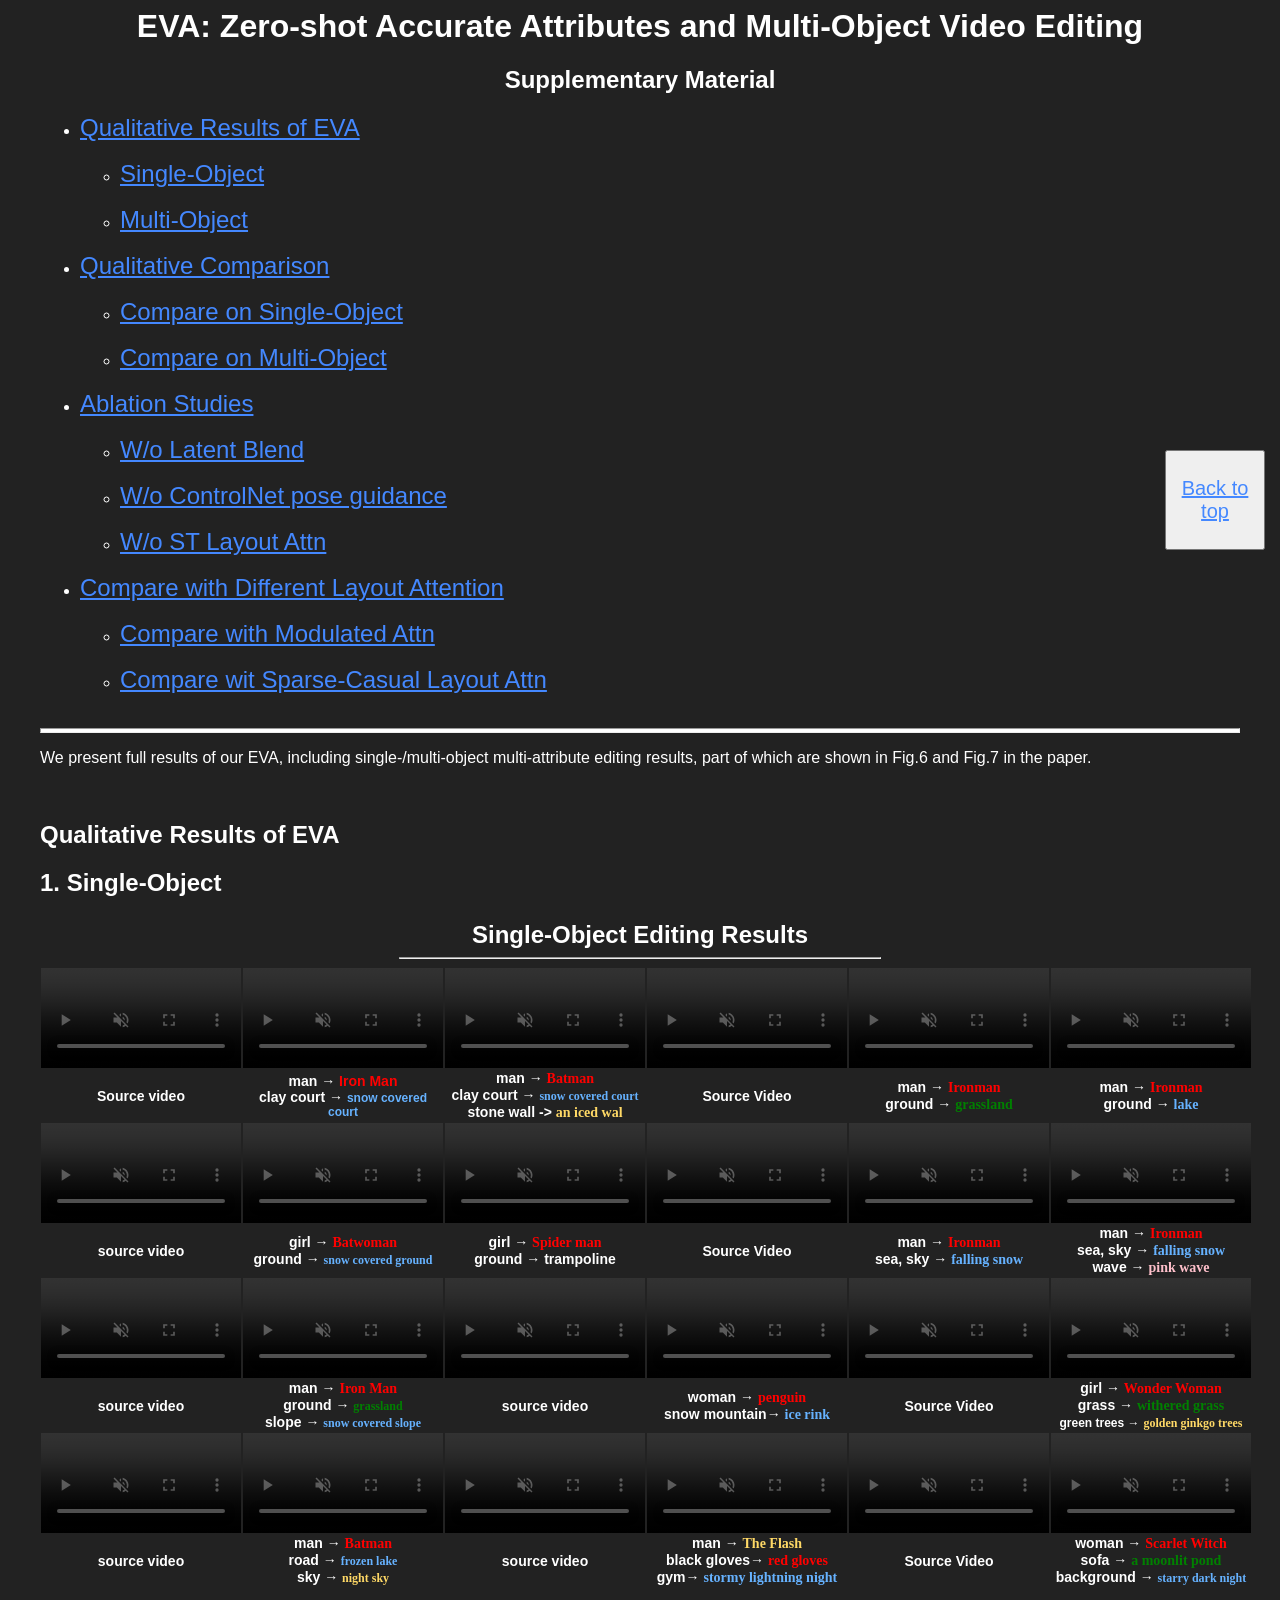
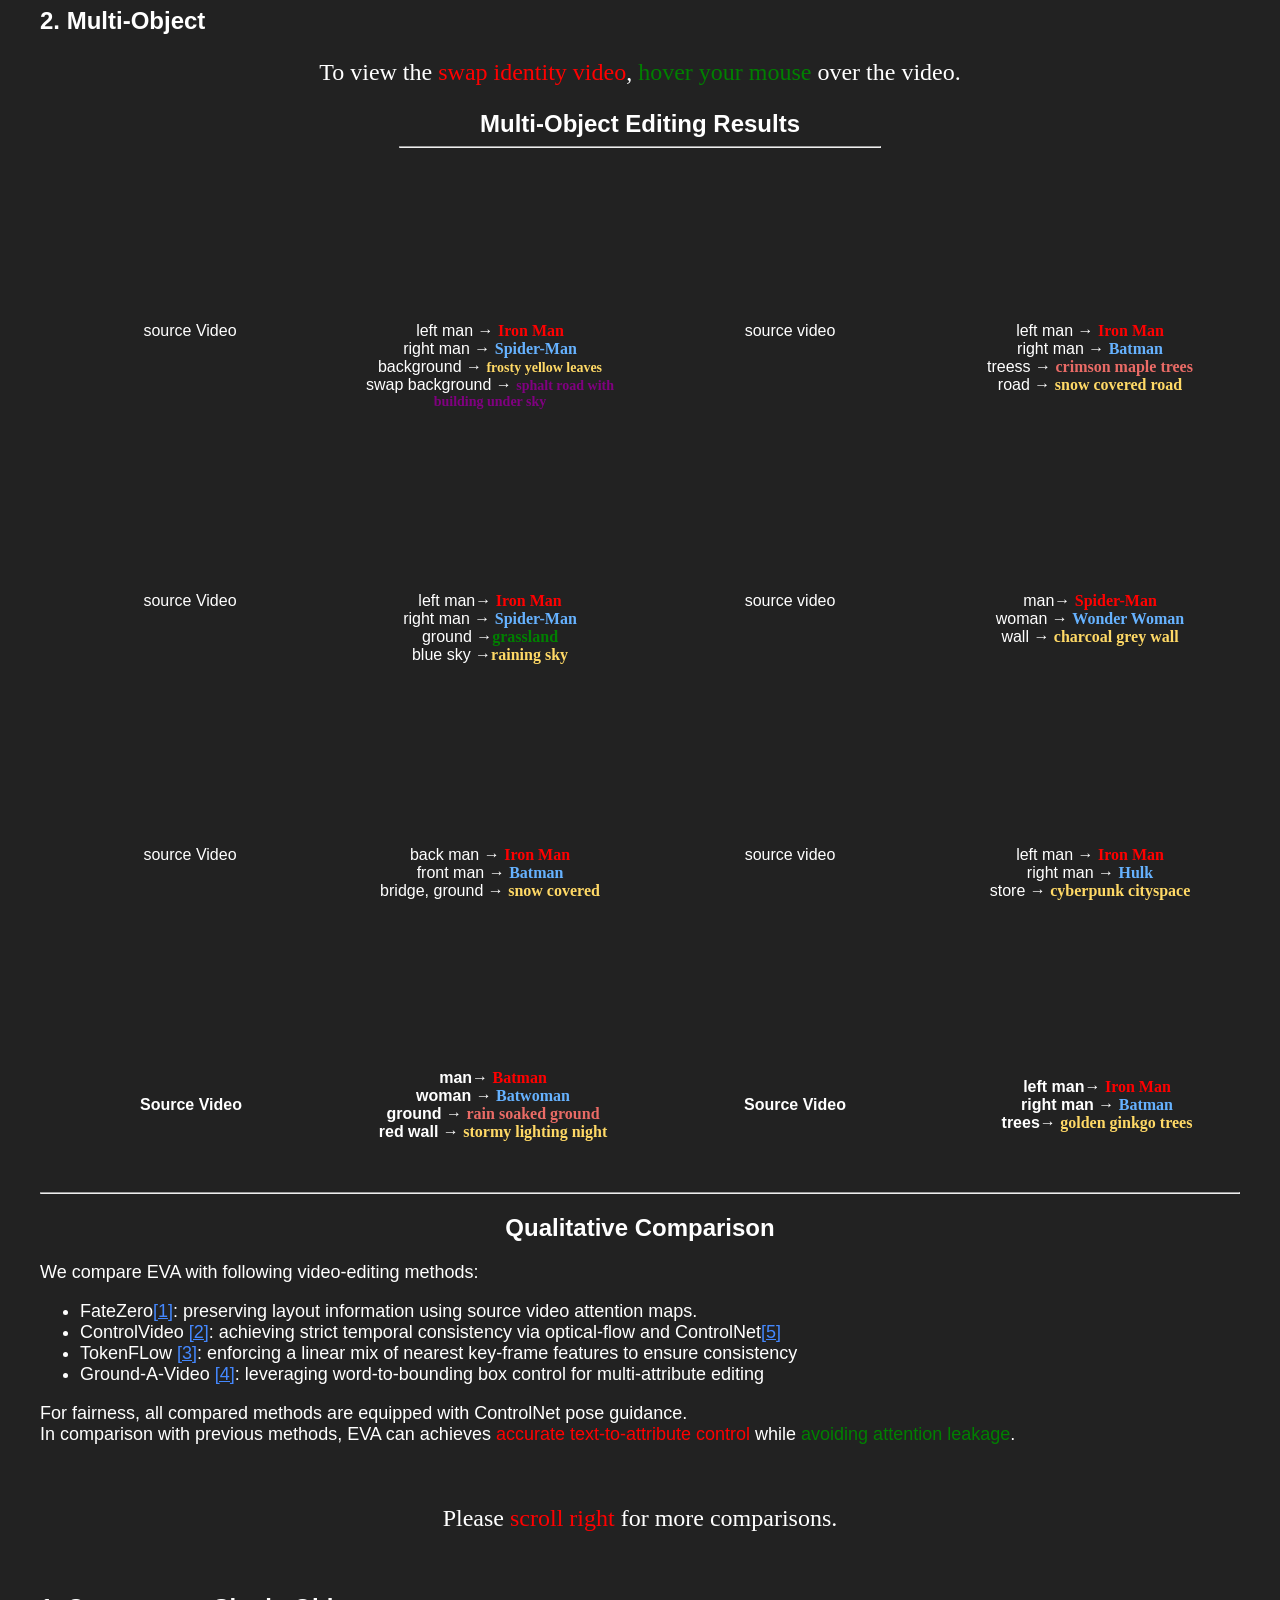
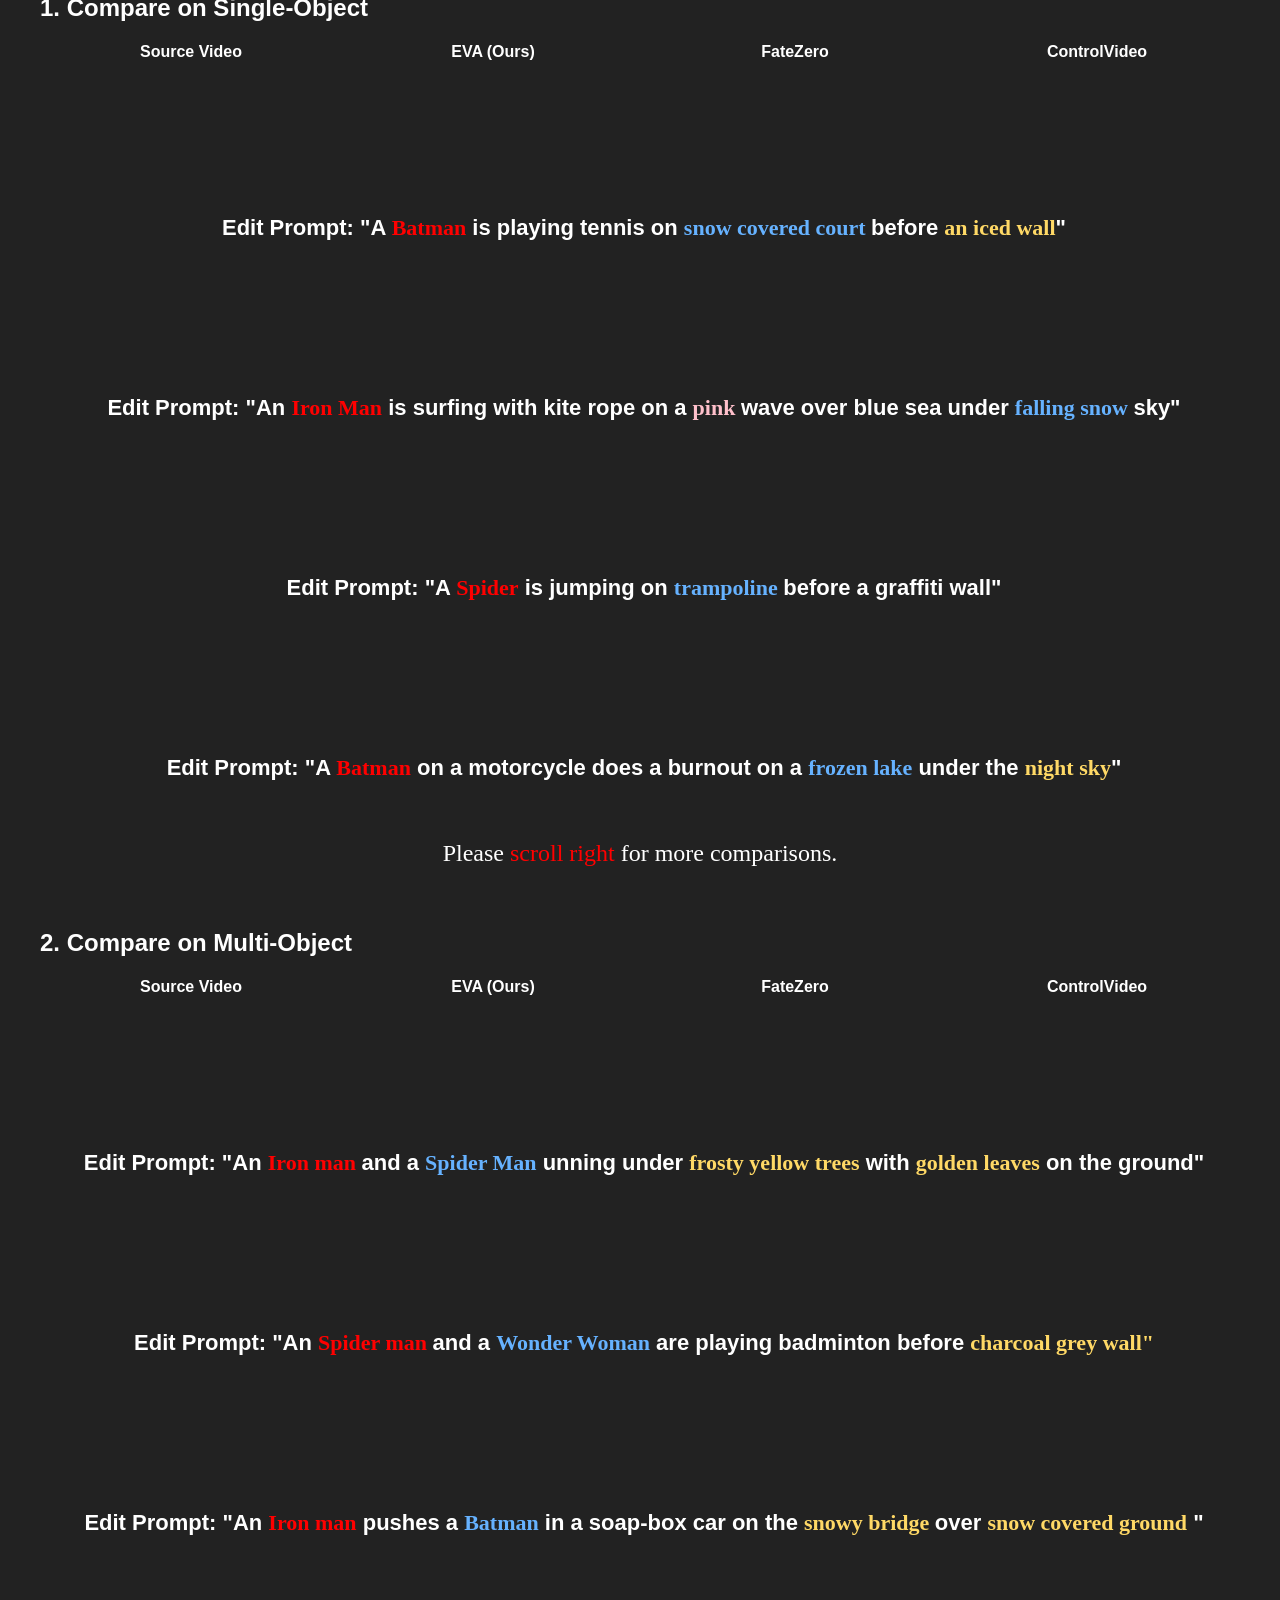
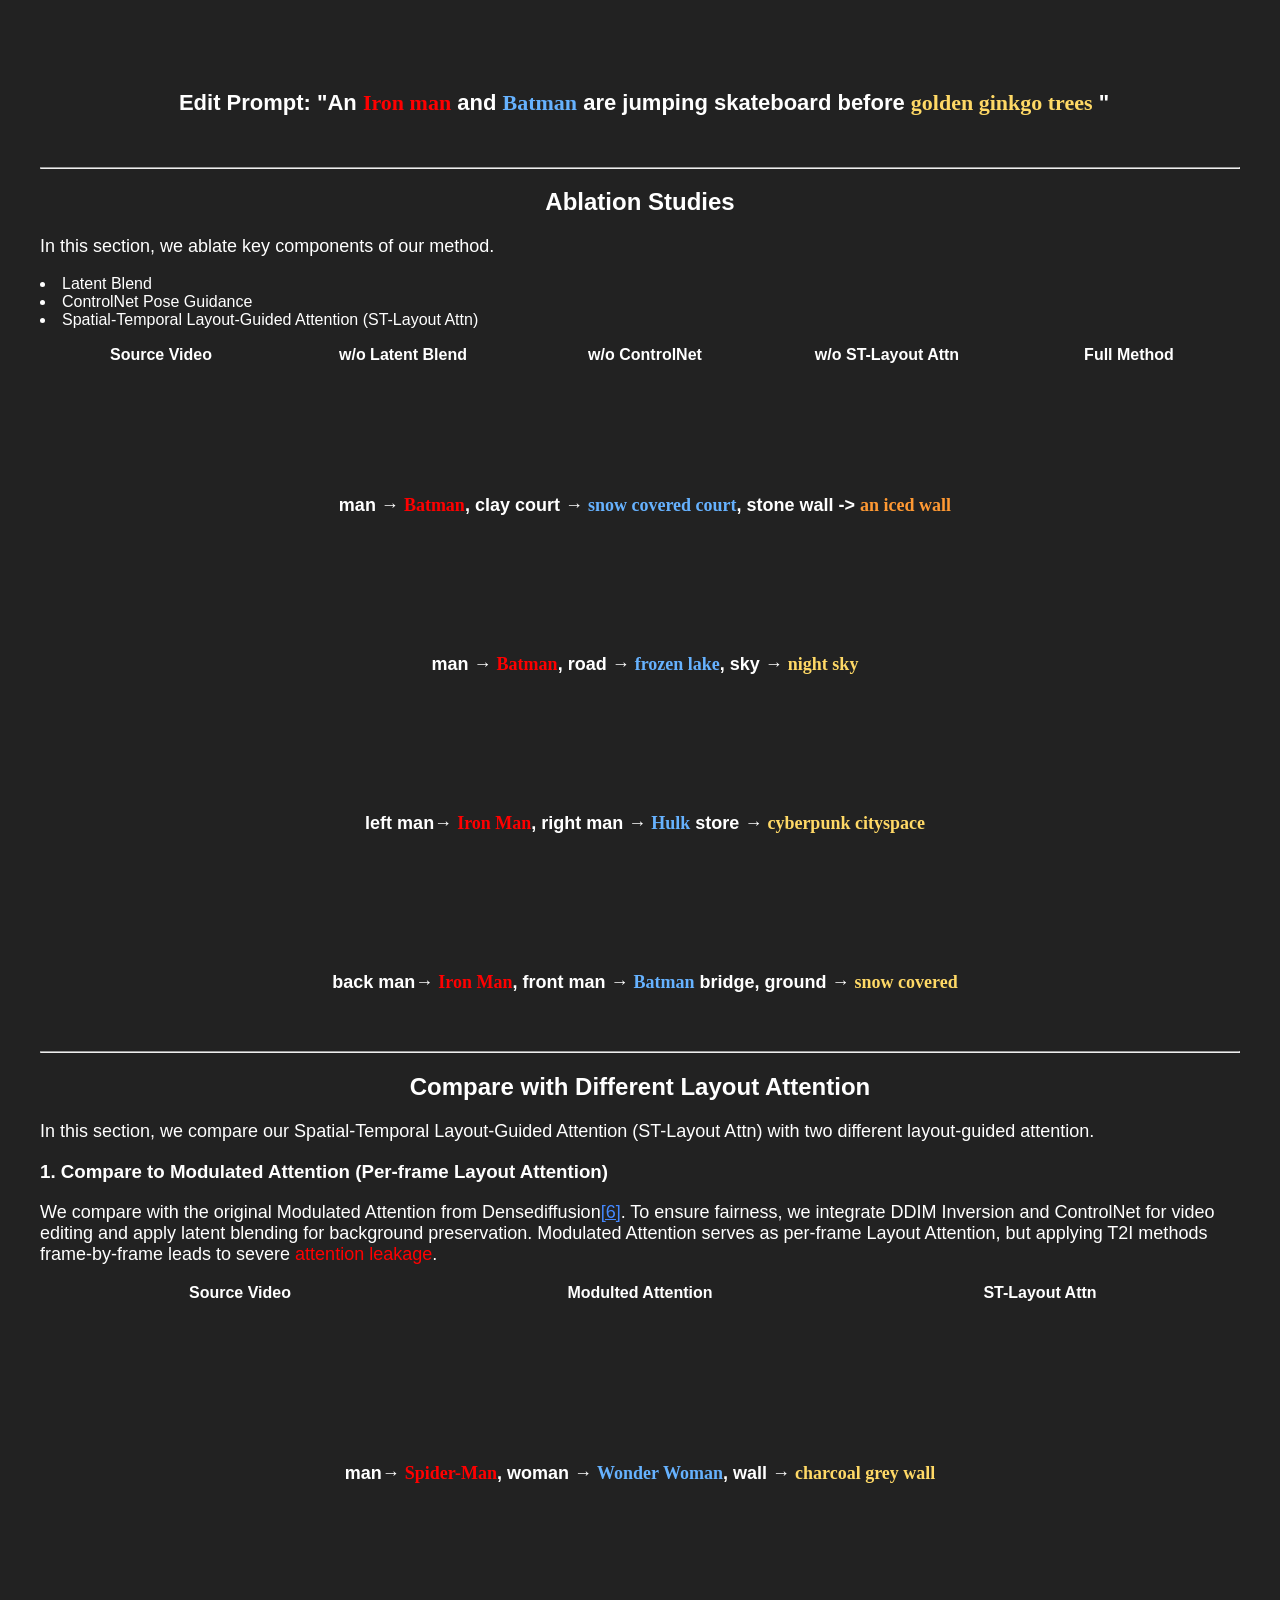
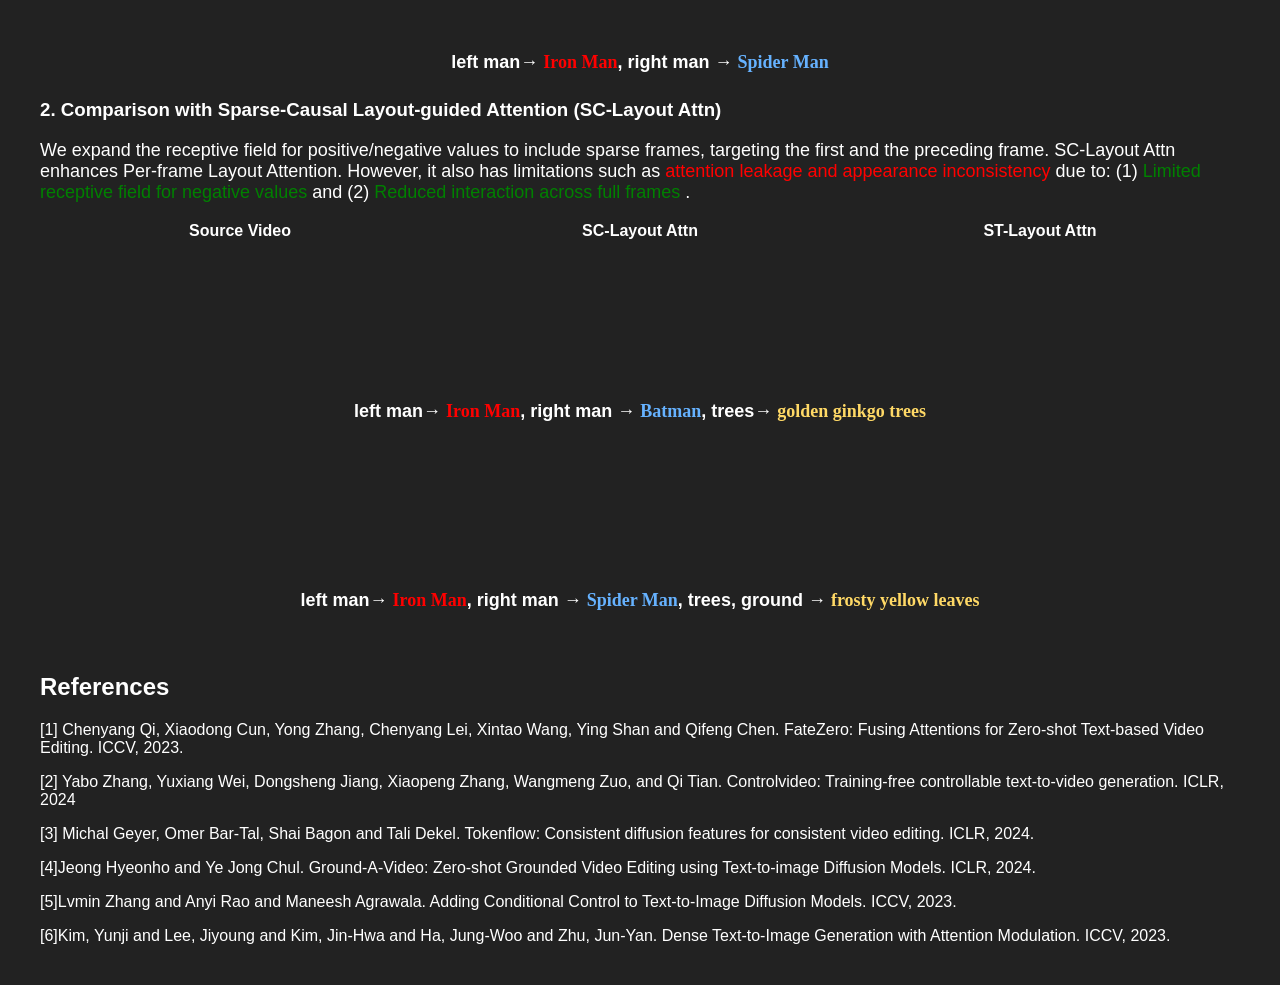
==== supplementary/eva_supp.html @ 4df61607 "typo err" ====
<link href="https://fonts.cdnfonts.com/css/chalkduster" rel="stylesheet">
<style>
    @import url('https://fonts.cdnfonts.com/css/chalkduster');
</style>

<!DOCTYPE html PUBLIC "-//W3C//DTD XHTML 1.0 Transitional//EN" "http://www.w3.org/TR/xhtml1/DTD/xhtml1-transitional.dtd">
<html xmlns="http://www.w3.org/1999/xhtml">
  <head>
    <meta http-equiv="Content-Type" content="text/html; charset=UTF-8">
    <title>EVA: Zero-shot Accurate Attributes and Multi-Object Video Editing</title>
    <link href="style.css" rel="stylesheet" type="text/css">
  </head>
  <head>
    <meta charset="UTF-8">
    <meta name="viewport" content="width=device-width, initial-scale=1.0">
    <title>Scrollable Table with Arrow Buttons</title>
    <style>
      .scrollable-table-container {
          display: flex;
          align-items: center;
      }
      #scrollableTableWrapper {
          overflow-x: auto;
          overflow-y: hidden;
          white-space: normal;
          
      }
      table {
          border-collapse: collapse;
          margin: auto;
      }
      th.sticky {
        position: sticky;
        top: 0;
        left: 0;
        z-index: 1;
        background-color: #222222;
      }    
      th.sticky-second {
        position: sticky;
        left: 302px;
        z-index: 1;
        background-color: #222222;
      }
      .video-no-container video::-webkit-media-controls {
        display: none !important;
      }
    </style>
  </head>

<body>
	<button style="position: fixed;right: 15px;top:  50%;height: 100px;width: 100px; font-size: 20px;" type="button"><a href="#top">Back to top</a></button> 
<div class="page-container">
  <h1 align="center">EVA: Zero-shot Accurate Attributes and Multi-Object Video Editing</h1>
  <!-- <h2 align="center">Paper ID #</h2> -->
  <h2 align="center">Supplementary Material</h2>

  <a href="#top"></a>
  <ul>
	<li><a href="#qualitative_results_container" style="font-size:x-large">Qualitative Results of EVA</a></li><br>
  <ul>
    <li><a href="./eva_supp.html#single-object" style="font-size:x-large">Single-Object </a></li><br>
    <li><a href="./eva_supp.html#multi-object" style="font-size:x-large">Multi-Object</a></li><br>
  </ul>
	<li><a href="./eva_supp.html#qualitative_compare" style="font-size:x-large"> Qualitative Comparison </a></li><br>
  <ul>
    <li><a href="./eva_supp.html#comp_single" style="font-size:x-large">Compare on Single-Object</a></li><br>
    <li><a href="./eva_supp.html#comp_multi" style="font-size:x-large">Compare on Multi-Object</a></li><br>
  </ul>
  <li><a href="./eva_supp.html#ablation" style="font-size:x-large">Ablation Studies</a></li><br>
  <ul> 
    <li><a href="./eva_supp.html#Latent_Blend" style="font-size:x-large">W/o Latent Blend</a></li><br>
    <li><a href="./eva_supp.html#controlnet" style="font-size:x-large">W/o ControlNet pose guidance</a></li><br>
    <li><a href="./eva_supp.html#ST_Layout_Attn" style="font-size:x-large">W/o ST Layout Attn</a></li><br>
  </ul>
  <li><a href="./eva_supp.html#compare-layout-attn" style="font-size:x-large">Compare with Different Layout Attention</a></li><br>
  <ul> 
    <li><a href="./eva_supp.html#compare_modulated_attn" style="font-size:x-large"> Compare with Modulated Attn </a></li><br>
    <li><a href="./eva_supp.html#compare_sc_layout_attn" style="font-size:x-large"> Compare wit Sparse-Casual Layout Attn </a></li><br>
  </ul>
  <!-- <li><a href="#mask-source" style="font-size:x-large">Why Acquire Layout Masks from SAM-Track? </a></li><br> -->
  <!-- <li><a href="#decouple-motion-identity" style="font-size:x-large">Decouple Motion and Identity</a></li><br> -->
  </ul>
	
    <!------------------ BEGIN SECTION ------------------>
    <!------------------ FIG6 ------------------>


<hr style="height:3px">

<p align="left">
  We present full results of our EVA, including single-/multi-object multi-attribute editing results, part of which are shown in Fig.6 and Fig.7 in the paper.
  </p>
    <br/>

<h2 id="qualitative_results_container" align="left">Qualitative Results of EVA</h2>

<h2 id="single-object" align="left">1. Single-Object</h2>

<h3 style="font-size: 1.5rem;text-align: center;font-weight:800;margin-bottom:0">Single-Object Editing Results</h2>
<hr style="width: 40%;left: 30%;"/>

<table  width="1200" align="center">
  <tbody>
    <tr>
        <th><a href="./compare_videos/tennis/source_video.mp4"> <video  width="200" src="./compare_videos/tennis/source_video.mp4" autoplay loop controls muted /> </a> </a></th>
        <th><a href="./compare_videos/tennis/eva_2.mp4"> <video  width="200" src="./compare_videos/tennis/eva_2.mp4" autoplay loop controls muted /> </a> </a></th>
        <th><a href="./compare_videos/tennis/eva_3.mp4"> <video  width="200" src="./compare_videos/tennis/eva_3.mp4" autoplay loop controls muted /> </a> </a></th>
        <th><a href="./qualitative_results/single_object/parour_source_video.mp4"> <video  width="200" src="./qualitative_results/single_object/parour_source_video.mp4" autoplay loop controls muted /> </a> </a></th>
        <th><a href="./qualitative_results/single_object/parour_2cls.mp4"> <video  width="200" src="./qualitative_results/single_object/parour_2cls.mp4" autoplay loop controls muted /> </a> </a></th>
        <th><a href="./compare_videos/parkour/parour_lake.mp4"> <video  width="200" src="./compare_videos/parkour/parour_lake.mp4" autoplay loop controls muted /> </a> </a></th>
    </tr>
    <tr>
      <th style="font-size: 14px;width: 200px;">Source video</th>
      <th style="font-size: 14px;width: 200px;">
        man &rarr; <a style="color: red">Iron Man</a> <br>
        clay court &rarr; <a style="color: rgb(102, 178, 255);  font-size: 12px;">snow covered court</a> 
      </th>
      <th style="font-size: 14px;width: 200px;">
        man &rarr; <a style="color: red; font-family: caveat; font-weight: bold;">Batman</a> <br>
        clay court &rarr; <a style="color: rgb(102, 178, 255); font-size: 12px; font-family: caveat; font-weight: bold;">snow covered court</a> <br>
        stone wall -> <a style="color: rgb(255, 217, 102); font-family: caveat; font-weight: bold;">an iced wal
      </th>
      <th style="font-size: 14px;width: 200px;">Source Video</th>
      <th style="font-size: 14px;width: 200px;">
        man &rarr; <a style="color: red; font-family: caveat; font-weight: bold;">Ironman</a> <br>
        ground &rarr; <a style="color: green; font-family: caveat; font-weight: bold;">grassland</a>
      </th>
      <th style="font-size: 14px;width: 200px;">
        man &rarr; <a style="color: red; font-family: caveat; font-weight: bold;">Ironman</a> <br>
        ground &rarr; <a style="color: rgb(102, 178, 255); font-family: caveat; font-weight: bold;">lake</a>
      </th>
  </tr>

  <tbody>
    <tr>
        <th><a href="./compare_videos/roller-blade/source_video.mp4"> <video  width="200" src="./compare_videos/roller-blade/source_video.mp4" autoplay loop controls muted /> </a> </a></th>
        <th><a href="./compare_videos/roller-blade/rollerblade_eva_Batwoman.mp4"> <video  width="200" src="./compare_videos/roller-blade/rollerblade_eva_Batwoman.mp4" autoplay loop controls muted /> </a> </a></th>
        <th><a href="./compare_videos/roller-blade/eva_3.mp4"> <video  width="200" src="./compare_videos/roller-blade/eva_3.mp4" autoplay loop controls muted /> </a> </a></th>
        <th><a href="./compare_videos/kite-surf/source_video.mp4"> <video  width="200" src="./compare_videos/kite-surf/source_video.mp4" autoplay loop controls muted /> </a> </a></th>
        <th><a href="./compare_videos/kite-surf/eva_2.mp4"> <video  width="200" src="./compare_videos/kite-surf/eva_2.mp4" autoplay loop controls muted /> </a> </a></th>
        <th><a href="./compare_videos/kite-surf/eva_3.mp4"> <video  width="200" src="./compare_videos/kite-surf/eva_3.mp4" autoplay loop controls muted /> </a> </a></th>
    </tr>
    <tr>
      <th style="font-size: 14px;width: 200px;">source video</th>
      <th style="font-size: 14px;width: 200px;">
        girl  &rarr;  <a style="color: red; font-family: caveat; font-weight: bold;"> Batwoman</a><br>
        ground  &rarr;  <a style="color: rgb(102, 178, 255); font-family: caveat; font-weight: bold; font-size: 12px;">snow covered ground</a>
      </th>
      <th style="font-size: 14px;width: 200px;">
        girl &rarr; <a style="color: red; font-family: caveat; font-weight: bold;"> Spider man</a> <br>
        ground &rarr; <a style="color: rgb(102, 178, 255); font-size: 14px; font-family: caveat; font-weight: bold;"> </a> trampoline 
      </th>
      <th style="font-size: 14px;width: 200px;">Source Video</th>
      <th style="font-size: 14px;width: 200px;">
        man &rarr; <a style="color: red; font-family: caveat; font-weight: bold;">Ironman</a> <br>
        sea, sky &rarr; <a style="color: rgb(102, 178, 255); font-family: caveat; font-weight: bold;">falling snow</a>
      </th>
      <th style="font-size: 14px;width: 200px;">
        man &rarr; <a style="color: red; font-family: caveat; font-weight: bold;">Ironman</a> <br>
        sea, sky &rarr; <a style="color: rgb(102, 178, 255); font-family: caveat; font-weight: bold;">falling snow</a><br>
        wave &rarr; <a style="color: pink; font-family: caveat; font-weight: bold;">pink wave</a><br>
      </th>
  </tr>
  <tbody>
    <tr>
        <th><a href="./compare_videos/hike/source_video.mp4"> <video  width="200" src="./compare_videos/hike/source_video.mp4" autoplay loop controls muted /> </a> </a></th>
        <th><a href="./compare_videos/hike/eva_3.mp4"> <video  width="200" src="./compare_videos/hike/eva_3.mp4" autoplay loop controls muted /> </a> </a></th>
        <th><a href="./compare_videos/ski-follow/source_video.mp4s"> <video  width="200" src="./compare_videos/ski-follow/source_video.mp4" autoplay loop controls muted /> </a> </a></th>
        <th><a href="./compare_videos/ski-follow/eva_3_new.mp4"> <video  width="200" src="./compare_videos/ski-follow/eva_3_new.mp4" autoplay loop controls muted /> </a> </a></th>
        <th><a href="./compare_videos/lucia/source_video.mp4"> <video  width="200" src="./compare_videos/lucia/source_video.mp4" autoplay loop controls muted /> </a> </a></th>
        <th><a href="./compare_videos/lucia/eva_3.mp4"> <video  width="200" src="./compare_videos/lucia/eva_3.mp4" autoplay loop controls muted /> </a> </a></th>
    </tr>
    <tr>
      <th style="font-size: 14px;width: 200px;">source video</th>
      <th style="font-size: 14px;width: 200px;">
        man  &rarr;  <a style="color: red; font-family: caveat; font-weight: bold;"> Iron Man</a><br>
        ground &rarr;  <a style="color: green; font-family: caveat; font-weight: bold; font-size: 12px;">grassland</a><br>
        slope &rarr;  <a style="color: rgb(102, 178, 255); font-family: caveat; font-weight: bold; font-size: 12px;">snow covered slope</a>
      </th>
      <th style="font-size: 14px;width: 200px;">source video</th>
      <th style="font-size: 14px;width: 200px;">
        woman &rarr; <a style="color: red; font-family: caveat; font-weight: bold;">penguin</a> <br>
        snow mountain&rarr; <a style="color: rgb(102, 178, 255); font-family: caveat; font-weight: bold;">ice rink</a><br>
      </th>
      <th style="font-size: 14px;width: 200px;">Source Video</th>
      <th style="font-size: 14px;width: 200px;">
        girl &rarr; <a style="color: red; font-family: caveat; font-weight: bold;">Wonder Woman</a> <br>
        grass &rarr; <a style="color: green; font-size: 14px; font-family: caveat; font-weight: bold;">withered grass</a> <br>
        <a style="font-size: 12px"> green trees &rarr;</a> <a style="color: rgb(255, 217, 102); font-size: 12px; font-family: caveat; font-weight: bold;">golden ginkgo trees</a> 
      </th>
  </tr>
  <tbody>
    <tr>
        <th><a href="./compare_videos/mbike-trick/source_video.mp4"> <video  width="200" src="./compare_videos/mbike-trick/source_video.mp4" autoplay loop controls muted /> </a> </a></th>
        <th><a href="./compare_videos/mbike-trick/eva_3.mp4"> <video  width="200" src="./compare_videos/mbike-trick/eva_3.mp4" autoplay loop controls muted /> </a> </a></th>
        <th><a href="./compare_videos/boxer-punching/source_video.mp4"> <video  width="200" src="./compare_videos/boxer-punching/source_video.mp4" autoplay loop controls muted /> </a> </a></th>
        <th><a href="./compare_videos/boxer-punching/eva_3_new.mp4"> <video  width="200" src="./compare_videos/boxer-punching/eva_3.mp4" autoplay loop controls muted /> </a> </a></th>
        <th><a href="./compare_videos/weightlifting-sofa/source_video.mp4"> <video  width="200" src="./compare_videos/weightlifting-sofa/source_video.mp4" autoplay loop controls muted /> </a> </a></th>
        <th><a href="./compare_videos/weightlifting-sofa/eva_3.mp4"> <video  width="200" src="./compare_videos/weightlifting-sofa/eva_3_new.mp4" autoplay loop controls muted /> </a> </a></th>
    </tr>
    <tr>
      <th style="font-size: 14px;width: 200px;">source video</th>
      <th style="font-size: 14px;width: 200px;">
        man  &rarr;  <a style="color: red; font-family: caveat; font-weight: bold;"> Batman</a><br>
        road &rarr;  <a style="color: rgb(102, 178, 255); font-family: caveat; font-weight: bold; font-size: 12px;"> frozen lake</a><br>
        sky &rarr;  <a style="color: rgb(255, 217, 102); font-family: caveat; font-weight: bold; font-size: 12px;">night sky</a>
      </th>
      <th style="font-size: 14px;width: 200px;">source video</th>
      <th style="font-size: 14px;width: 200px;">
        man &rarr; <a style="color: rgb(255, 217, 102); font-family: caveat; font-weight: bold;">The Flash</a> <br>
        black gloves&rarr; <a style="color: red; font-family: caveat; font-weight: bold;">red gloves</a><br>
        gym&rarr; <a style="color: rgb(102, 178, 255); font-family: caveat; font-weight: bold;">stormy lightning night</a><br> 
      </th>
      <th style="font-size: 14px;width: 200px;">Source Video</th>
      <th style="font-size: 14px;width: 200px;">
        woman  &rarr;  <a style="color: red; font-family: caveat; font-weight: bold;">Scarlet Witch</a> <br>
        sofa  &rarr;  <a style="color: green; font-family: caveat; font-weight: bold;">a moonlit pond</a> <br>
        background &rarr; <a style="color: rgb(102, 178, 255); font-family: caveat; font-size: 12px; font-weight: bold;">starry dark night</a>
      </th>
  </tr>

</table>


<h2 id="multi-object" align="left">2. Multi-Object</h2>


<p style="font-family:caveat; font-size: x-large;" align="center"> To view the <a style="color: red;"> swap identity video</a>, <a style="color: green;">hover your mouse </a> over the video.</p>
<section class="hero is-light">
  <div class="hero-body">
    <div class="container is-max-desktop">
      <div class="columns is-centered has-text-centered">
        <div class="column">
          <h3 style="font-size: 1.5rem;text-align: center;font-weight:800;margin-bottom:0">Multi-Object Editing Results</h3>
          <hr style="width: 40%;left: 30%;"/>
          <div class="content has-text-justified" style="display: contents;">
          <div style="display: flex;"> 
            <div class="column" style="width: 25%;">
              <div class="video-wrapper" style="width: 100%;">
                <video preload="auto" poster="" src="compare_videos/running_two_man/source_video.mp4" autoplay loop muted> </video>
              </div>
            </div>
            <div class="column" style="width: 25%;">
              <div class="video-wrapper" style="width: 100%;">
                <video preload="auto"class="default-video" src="compare_videos/running_two_man/eva_3.mp4" preload="metadata" autoplay controls loop muted></video>
                <video preload="auto"class="hover-video" src="./qualitative_results/swap_identity/running_twoman_swap.mp4" preload="metadata" autoplay loop muted> </video>
              </div>
            </div>
            <div class="column" style="width: 25%;">
              <div class="video-wrapper" style="width: 100%;">
                <video preload="auto" poster="" src="compare_videos/bike-3/source_video.mp4" autoplay loop muted> </video>
              </div>
            </div>
            <div class="column" style="width: 25%;">
              <div class="video-wrapper" style="width: 100%;">
                <video preload="auto"class="default-video" src="compare_videos/bike-3/eva_3.mp4" preload="metadata" autoplay controls loop muted></video>
                <video preload="auto"class="hover-video" src="compare_videos/bike-3/bike-3-swap-identity.mp4" preload="metadata" autoplay loop muted> </video>
              </div>
            </div>
          </div>

          <div style="display: flex; font-size: medium; font-weight:400; text-align: center;"> 
            <div class="column" style="width: 25%;">
              <p class="prompt"> source Video</p>
            </div>
            <div class="column" style="width: 25%;">
              <p class="prompt">
                left man &rarr; <a style="color: red; font-family: caveat; font-weight: bold;">Iron Man</a> <br/>
                right man &rarr; <a style="color: rgb(102, 178, 255); font-family: caveat; font-weight: bold;">Spider-Man</a> <br/>
                background &rarr; <a style="color: rgb(255, 217, 102); font-family: caveat; font-weight: bold; font-size: 14px;">frosty yellow leaves</a><br/>
                swap background &rarr; <a style="color: purple; font-family: caveat; font-weight: bold; font-size: 14px;">sphalt road with building under sky</a>
              </p>
            </div>
            <div class="column" style="width: 25%;">
              <p class="prompt">source video</p>
            </div>
            <div class="column" style="width: 25%;">
              <p class="prompt">
                left man &rarr; <a style="color: red; font-family: caveat; font-weight: bold;">Iron Man</a> <br/>
                right man &rarr; <a style="color: rgb(102, 178, 255);; font-family: caveat; font-weight: bold;">Batman</a> <br/>
                treess &rarr; <a style="color: rgb(234, 107, 102); font-family: caveat; font-weight: bold;">crimson maple trees</a><br/>
                road &rarr; <a style="color: rgb(255, 217, 102); font-family: caveat; font-weight: bold;">snow covered road</a>
              </p>
            </div>
          </div>

          <div style="display: flex;"> 
            <div class="column" style="width: 25%;">
              <div class="video-wrapper" style="width: 100%;">
                <video preload="auto" poster="" src="./compare_videos/basketball-3/source_video.mp4" autoplay loop muted> </video>
              </div>
            </div>
            <div class="column" style="width: 25%;">
              <div class="video-wrapper" style="width: 100%;">
                <video preload="auto"class="default-video" src="./compare_videos/basketball-3/eva-basketball-3-4cls.mp4" preload="metadata" autoplay controls loop muted></video>
                <video preload="auto"class="hover-video" src="./compare_videos/basketball-3/eva-swap-identity.mp4" preload="metadata" autoplay loop muted> </video>
              </div>
            </div>
            <div class="column" style="width: 25%;">
              <div class="video-wrapper" style="width: 100%;">
                <video preload="auto" poster="" src="./compare_videos/badminton/source_video.mp4" autoplay loop muted> </video>
              </div>
            </div>
            <div class="column" style="width: 25%;">
              <div class="video-wrapper" style="width: 100%;">
                <video preload="auto"class="default-video" src="./compare_videos/badminton/eva_3.mp4" preload="metadata" autoplay controls loop muted></video>
                <video preload="auto"class="hover-video" src="./compare_videos/badminton/swap-identity.mp4" preload="metadata" autoplay loop muted> </video>
              </div>
            </div>
          </div>

          <div style="display: flex; font-size: medium; font-weight:400; text-align: center;"> 
            <div class="column" style="width: 25%;">
              <p class="prompt"> source Video</p>
            </div>
            <div class="column" style="width: 25%;">
              <p class="prompt">
                left man&rarr; <a style="color: red; font-family: caveat; font-weight: bold;">Iron Man</a> <br/>
                right man &rarr; <a style="color: rgb(102, 178, 255); font-family: caveat; font-weight: bold;">Spider-Man</a> <br/>
                ground &rarr;<a style="color: green; font-family: caveat; font-weight: bold;">grassland</a><br/>
                blue sky &rarr;<a style="color: rgb(255, 217, 102); font-family: caveat; font-weight: bold;">raining sky </a> </th>
              </p>
            </div>
            <div class="column" style="width: 25%;">
              <p class="prompt">source video</p>
            </div>
            <div class="column" style="width: 25%;">
              <p class="prompt">
                man&rarr; <a style="color: red; font-family: caveat; font-weight: bold;">Spider-Man</a> <br/>
                woman &rarr; <a style="color: rgb(102, 178, 255);; font-family: caveat; font-weight: bold;">Wonder Woman</a> <br/>
                wall &rarr; <a style="color: rgb(255, 217, 102); font-family: caveat; font-weight: bold;">charcoal grey wall </a>
              </p>
            </div>
          </div>

          <div style="display: flex;"> 
            <div class="column" style="width: 25%;">
              <div class="video-wrapper" style="width: 100%;">
                <video preload="auto" poster="" src="compare_videos/soap-box/source_video.mp4" autoplay loop muted> </video>
              </div>
            </div>
            <div class="column" style="width: 25%;">
              <div class="video-wrapper" style="width: 100%;">
                <video preload="auto" class="default-video" src="compare_videos/soap-box/eva_3.mp4" preload="metadata" autoplay controls loop muted></video>
                <video preload="auto"class="hover-video" src="compare_videos/soap-box/eva_swap_identity.mp4" preload="metadata" autoplay loop muted> </video>
              </div>
            </div>
            <div class="column" style="width: 25%;">
              <div class="video-wrapper" style="width: 100%;">
                <video preload="auto" poster="" src="compare_videos/Loading/source_video.mp4" autoplay loop muted> </video>
              </div>
            </div>
            <div class="column" style="width: 25%;">
              <div class="video-wrapper" style="width: 100%;">
                <video preload="auto"class="default-video" src="compare_videos/Loading/eva_new_3cls.mp4" preload="metadata" autoplay controls loop muted></video>
                <video preload="auto"class="hover-video" src="compare_videos/Loading/swap_identity.mp4" preload="metadata" autoplay loop muted> </video>
              </div>
            </div>
          </div>
          <div style="display: flex; font-size: medium; font-weight:400; text-align: center;"> 
            <div class="column" style="width: 25%;">
              <p class="prompt"> source Video</p>
            </div>
            <div class="column" style="width: 25%;">
              <p class="prompt">
                back man &rarr; <a style="color: red; font-family: caveat; font-weight: bold;">Iron Man</a> <br/>
                front man &rarr; <a style="color: rgb(102, 178, 255); font-family: caveat; font-weight: bold;">Batman</a> <br/>
                bridge, ground &rarr; <a style="color: rgb(255, 217, 102); font-family: caveat; font-weight: bold;">snow covered</a>
              </p>
            </div>
            <div class="column" style="width: 25%;">
              <p class="prompt">source video</p>
            </div>
            <div class="column" style="width: 25%;">
              <p class="prompt">
                left man &rarr; <a style="color: red; font-family: caveat; font-weight: bold;">Iron Man</a> <br/>
                right man &rarr; <a style="color: rgb(102, 178, 255);; font-family: caveat; font-weight: bold;">Hulk</a> <br/>
                store &rarr; <a style="color: rgb(255, 217, 102); font-family: caveat; font-weight: bold;">cyberpunk cityspace </a> </th>
              </p>
            </div>
          </div>
        </div>
      </div>
    </div>
  </div>
</section>


<div class="scrollable-table-container" align="center">
  <div id="scrollableTableWrapper" align="center">
      <table width="1200" align="center" class="video-no-container">
        <tbody>
          <tr>
            <th class="sticky"><video id="master1" width="300" src="./compare_videos/dance-1/source_video.mp4" autoplay="" loop="" controls="" muted=""> </video> </th>
            <th class="sticky-second"><video data-master-id="master1" width="300" src="./compare_videos/dance-1/eva_3.mp4" autoplay="" loop="" controls="" muted=""> </video> </th>
            <th><video data-master-id="master1" width="300" src="./compare_videos/skateboard-two-man/source_video.mp4" autoplay="" loop="" controls="" muted=""> </video> </th>
            <th><video data-master-id="master1" width="300" src="./compare_videos/skateboard-two-man/eva_3.mp4" autoplay="" loop="" controls="" muted=""> </video> </th>
            <th><video data-master-id="master1" width="300" src="./compare_videos/basketball-dribbling/source_video.mp4" autoplay="" loop="" controls="" muted=""> </video> </th>           
            <th><video data-master-id="master1" width="300" src="./compare_videos/basketball-dribbling/eva_3.mp4" autoplay="" loop="" controls="" muted=""> </video> </th>
          </tr>

          <tr>
            <th width="300"> Source Video</th>
            <th> 
              man&rarr; <a style="color: red; font-family: caveat; font-weight: bold;">Batman</a> <br/>
              woman &rarr; <a style="color: rgb(102, 178, 255); font-family: caveat; font-weight: bold;">Batwoman</a> <br/>
              ground &rarr; <a style="color: rgb(234, 107, 102); font-family: caveat; font-weight: bold;">rain soaked ground</a> <br/>
              red wall &rarr; <a style="color: rgb(255, 217, 102); font-family: caveat; font-weight: bold;">stormy lighting night</a><br/>
            </th>
            <th width="300" > Source Video</th>
            <th> 
              left man&rarr; <a style="color: red; font-family: caveat; font-weight: bold;">Iron Man</a> <br/>
              right man &rarr; <a style="color: rgb(102, 178, 255);; font-family: caveat; font-weight: bold;">Batman</a> <br/>
              trees&rarr; <a style="color: rgb(255, 217, 102); font-family: caveat; font-weight: bold;">golden ginkgo trees </a> </th>
            </th>
            <th width="300" > Source Video</th>
            <th> 
              left man&rarr; <a style="color: red; font-family: caveat; font-weight: bold;">Iron Man</a> <br/>
              right man &rarr; <a style="color: rgb(102, 178, 255);; font-family: caveat; font-weight: bold;">Batman</a> <br/>
              ground&rarr; <a style="color: rgb(255, 217, 102); font-family: caveat; font-weight: bold;">yellow floor</a> </th>
            </th>
          </tr>
        


      </tbody>
    </table>
    
  </div>

</div> 
  <!------------------ END SECTION ------------------>


  <!------------------ BEGIN SECTION ------------------>
  <p>&nbsp;</p>
  <hr>

  <h2 id="qualitative_compare" align="center">Qualitative Comparison</h2>

  <p style="font-size: large" width="1000">  
  We compare EVA with following video-editing methods: 
  </p>

  <ul style="font-size: large">
    <li> FateZero<a href="#ref-fatezero">[1]</a>: preserving layout information using source video attention maps. </li>
    <li> ControlVideo <a href="#ref-controlvideo">[2]</a>: achieving strict temporal consistency via optical-flow and ControlNet<a href="#ref-controlnet">[5]</a></li>
    <li> TokenFLow <a href="#ref-tokenflow">[3]</a>: enforcing a linear mix of nearest key-frame features to ensure consistency </li>
    <li> Ground-A-Video <a href="#ref-groundvideo">[4]</a>: leveraging word-to-bounding box control for multi-attribute editing</li>
  </ul>

  <p style="font-size: large" width="1200">  
    For fairness, all compared methods are equipped with ControlNet pose guidance.<br>
    In comparison with previous methods, EVA can achieves <a style="color: red;">accurate text-to-attribute control </a> while <a style="color: green;">avoiding attention leakage</a>.  
  </p>

  <p>&nbsp;</p>
  <p style="font-family: caveat; font-size: x-large; " align="center" >Please <a style="color: red;">scroll right</a> for more comparisons.</p>
  <p>&nbsp;</p>

  <h2 id="comp_single" align="left">1. Compare on Single-Object</h2>

  <div class="scrollable-table-container">
    <div id="scrollableTableWrapper">
      <table width="1200" align="center" class="video-no-container">
            <tbody>
              <tr>
                <th class="sticky">Source Video</th>
                <th class="sticky-second">EVA (Ours)</th>
                <th>FateZero</th>
                <th>ControlVideo</th>
                <th>TokenFlow</th>
                <th>Ground-A-Video</th>
              </tr>

              <tr>
                <th class="sticky"><video id="master2" width="300" src="qualitative_results/single_object/tennis_source_video.mp4" autoplay="" loop="" controls="" muted=""> </video> </th>
                <th class="sticky-second"><video data-master-id="master2" width="300" src="compare_videos/tennis/eva_3.mp4" autoplay="" loop="" controls="" muted=""> </video> </th>
                <th><video data-master-id="master2" width="300" src="compare_videos/tennis/fatezero_3.mp4" autoplay="" loop="" controls="" muted=""> </video> </th>
                <th><video data-master-id="master2" width="300" src="compare_videos/tennis/controlvideo_3.mp4" autoplay="" loop="" controls="" muted=""> </video> </th>
                <th><video data-master-id="master2" width="300" src="compare_videos/tennis/tokenflow_3.mp4" autoplay="" loop="" controls="" muted=""> </video> </th>
                <th><video data-master-id="master2" width="300" src="compare_videos/tennis/groundvideo_3.mp4" autoplay="" loop="" controls="" muted=""> </video> </th>
              </tr>
              <!-- <div class="has-text-centered" >Edit Prompt: "A <a style="color: red; font-family: caveat; font-size: 15px; font-weight: bold;">Batman</a> is playing tennis on <a style="color: rgb(102, 178, 255); font-family: caveat; font-size: 15px; font-weight: bold;">snow covered court </a> before <a style="color: rgb(255, 217, 102); font-family: caveat; font-size: 15px; font-weight: bold;"> an iced wall</a>"</div>         -->
              <tr>
                <th colspan="4" class="sticky" style="font-size: 22px;">
                  Edit Prompt: "A <a style="color: red; font-family: caveat; font-weight: bold;">Batman</a> is playing tennis 
                  on <a style="color: rgb(102, 178, 255); font-family: caveat; font-weight: bold;">snow covered court </a> 
                  before <a style="color: rgb(255, 217, 102); font-family: caveat; font-weight: bold;"> an iced wall</a>"
                </th>
              </tr>

              <tr>
                <th class="sticky"><video id="master3" width="300" src="compare_videos/kite-surf/source_video.mp4" autoplay="" loop="" controls="" muted=""> </video> </th>
                <th class="sticky-second"><video data-master-id="master3" width="300" src="compare_videos/kite-surf/eva_3.mp4" autoplay="" loop="" controls="" muted=""> </video> </th>
                <th><video data-master-id="master3" width="300" src="compare_videos/kite-surf/fatezero_3.mp4" autoplay="" loop="" controls="" muted=""> </video> </th>
                <th><video data-master-id="master3" width="300" src="compare_videos/kite-surf/controlvideo_3.mp4" autoplay="" loop="" controls="" muted=""> </video> </th>
                <th><video data-master-id="master3" width="300" src="compare_videos/kite-surf/tokenflow_3.mp4" autoplay="" loop="" controls="" muted=""> </video> </th>
                <th><video data-master-id="master3" width="300" src="compare_videos/kite-surf/groundvideo_3.mp4" autoplay="" loop="" controls="" muted=""> </video> </th>
              </tr>
              <!-- <div class="has-text-centered" >Edit Prompt: "A <a style="color: red; font-family: caveat; font-size: 15px; font-weight: bold;">Batman</a> is playing tennis on <a style="color: rgb(102, 178, 255); font-family: caveat; font-size: 15px; font-weight: bold;">snow covered court </a> before <a style="color: rgb(255, 217, 102); font-family: caveat; font-size: 15px; font-weight: bold;"> an iced wall</a>"</div>         -->
              <tr>
                <th colspan="4" class="sticky" style="font-size: 22px;">
                  Edit Prompt: "An <a style="color: red; font-family: caveat;  font-weight: bold;">Iron Man</a> is surfing with kite rope on a 
                  <a style="color: pink; font-family: caveat;  font-weight: bold;">pink </a>wave over blue sea under 
                  <a style="color: rgb(102, 178, 255); font-family: caveat; font-weight: bold;">falling snow </a>sky"
                </th>
              </tr>

              <tr>
                <th class="sticky"><video id="master4" width="300" src="compare_videos/roller-blade/source_video.mp4" autoplay="" loop="" controls="" muted=""> </video> </th>
                <th class="sticky-second"><video data-master-id="master4" width="300" src="qualitative_results/single_object/rollerblade_eva_spiderman.mp4" autoplay="" loop="" controls="" muted=""> </video> </th>
                <th><video data-master-id="master4" width="300" src="compare_videos/roller-blade/fatezero_3.mp4" autoplay="" loop="" controls="" muted=""> </video> </th>
                <th><video data-master-id="master4" width="300" src="compare_videos/roller-blade/controlvideo_3.mp4" autoplay="" loop="" controls="" muted=""> </video> </th>
                <th><video data-master-id="master4" width="300" src="compare_videos/roller-blade/tokenflow_3.mp4" autoplay="" loop="" controls="" muted=""> </video> </th>
                <th><video data-master-id="master4" width="300" src="compare_videos/roller-blade/groundvideo_3.mp4" autoplay="" loop="" controls="" muted=""> </video> </th>
              </tr>
              <!-- <div class="has-text-centered" >Edit Prompt: "A <a style="color: red; font-family: caveat; font-size: 15px; font-weight: bold;">Batman</a> is playing tennis on <a style="color: rgb(102, 178, 255); font-family: caveat; font-size: 15px; font-weight: bold;">snow covered court </a> before <a style="color: rgb(255, 217, 102); font-family: caveat; font-size: 15px; font-weight: bold;"> an iced wall</a>"</div>         -->
              <tr>
                <th colspan="4" class="sticky" style="font-size: 22px;">
                  Edit Prompt:</strong> "A <a style="color: red; font-family: caveat; font-weight: bold;">Spider</a> is jumping on 
                  <a style="color: rgb(102, 178, 255); font-family: caveat;  font-weight: bold;"> trampoline </a> before a graffiti wall"
                </th>
              </tr>

              <tr>
                <th class="sticky"><video id="master5" width="300" src="compare_videos/mbike-trick/source_video.mp4" autoplay="" loop="" controls="" muted=""> </video> </th>
                <th class="sticky-second"><video data-master-id="master5" width="300" src="compare_videos/mbike-trick/eva_3.mp4" autoplay="" loop="" controls="" muted=""> </video> </th>
                <th><video data-master-id="master5" width="300" src="compare_videos/mbike-trick/fatezero_3.mp4" autoplay="" loop="" controls="" muted=""> </video> </th>
                <th><video data-master-id="master5" width="300" src="compare_videos/mbike-trick/controlvideo_3.mp4" autoplay="" loop="" controls="" muted=""> </video> </th>
                <th><video data-master-id="master5" width="300" src="compare_videos/mbike-trick/tokenflow_3.mp4" autoplay="" loop="" controls="" muted=""> </video> </th>
                <th><video data-master-id="master5" width="300" src="compare_videos/mbike-trick/groundvideo_3.mp4" autoplay="" loop="" controls="" muted=""> </video> </th>
              </tr>
            
                <th colspan="4" class="sticky" style="font-size: 22px;">
                  Edit Prompt:</strong> "A <a style="color: red; font-family: caveat; font-weight: bold;">Batman</a> on a motorcycle does a burnout 
                  on a  <a style="color: rgb(102, 178, 255); font-family: caveat;  font-weight: bold;">frozen lake</a> under the <a style="color: rgb(255, 217, 102); font-family: caveat;  font-weight: bold;">night sky</a>"

                </th>
              </tr>
          </tbody>
        </table>
    </div>
  </div>

  <p>&nbsp;</p>
  <p style="font-family: caveat; font-size: x-large; " align="center" >Please <a style="color: red;">scroll right</a> for more comparisons.</p>
  <p>&nbsp;</p>

  <h2 id="comp_multi" align="left">2. Compare on Multi-Object</h2>

  <div class="scrollable-table-container">
    <div id="scrollableTableWrapper">
      <table width="1200" align="center" class="video-no-container">
            <tbody>
              <tr>
                <th class="sticky">Source Video</th>
                <th class="sticky-second">EVA (Ours)</th>
                <th>FateZero</th>
                <th>ControlVideo</th>
                <th>TokenFlow</th>
                <th>Ground-A-Video</th>
              </tr>

              <tr>
                <th class="sticky"><video id="master6" width="300" src="compare_videos/running_two_man/source_video.mp4" autoplay="" loop="" controls="" muted=""> </video> </th>
                <th class="sticky-second"><video data-master-id="master6" width="300" src="compare_videos/running_two_man/eva_3.mp4" autoplay="" loop="" controls="" muted=""> </video> </th>
                <th><video data-master-id="master6" width="300" src="compare_videos/running_two_man/fatezero_3.mp4" autoplay="" loop="" controls="" muted=""> </video> </th>
                <th><video data-master-id="master6" width="300" src="compare_videos/running_two_man/controlvideo_3.mp4" autoplay="" loop="" controls="" muted=""> </video> </th>
                <th><video data-master-id="master6" width="300" src="compare_videos/running_two_man/tokenflow_3.mp4" autoplay="" loop="" controls="" muted=""> </video> </th>
                <th><video data-master-id="master6" width="300" src="compare_videos/running_two_man/groundvideo_3.mp4" autoplay="" loop="" controls="" muted=""> </video> </th>
              </tr>
              <tr>
                <th colspan="4" class="sticky" style="font-size: 22px;">
                  Edit Prompt: "An <a style="color: red; font-family: caveat; font-weight: bold;">Iron man </a> 
                  and a <a style="color: rgb(102, 178, 255); font-family: caveat;  font-weight: bold;"> Spider Man</a> 
                  unning under <a style="color: rgb(255, 217, 102); font-family: caveat; font-weight: bold;"> frosty yellow trees</a>  
                  with <a style="color: rgb(255, 217, 102); font-family: caveat;  font-weight: bold;">golden leaves</a> on the ground"
                </th>
              </tr>

              <tr>
                <th class="sticky"><video id="master7" width="300" src="compare_videos/badminton/source_video.mp4" autoplay="" loop="" controls="" muted=""> </video> </th>
                <th class="sticky-second"><video data-master-id="master7" width="300" src="compare_videos/badminton/eva_3.mp4" autoplay="" loop="" controls="" muted=""> </video> </th>
                <th><video data-master-id="master7" width="300" src="compare_videos/badminton/fatezero_3.mp4" autoplay="" loop="" controls="" muted=""> </video> </th>
                <th><video data-master-id="master7" width="300" src="compare_videos/badminton/controlvideo_3.mp4" autoplay="" loop="" controls="" muted=""> </video> </th>
                <th><video data-master-id="master7" width="300" src="compare_videos/badminton/tokenflow_3.mp4" autoplay="" loop="" controls="" muted=""> </video> </th>
                <th><video data-master-id="master7" width="300" src="compare_videos/badminton/groundvideo_3.mp4" autoplay="" loop="" controls="" muted=""> </video> </th>
              </tr>
              
              <tr>
                <th colspan="4" class="sticky" style="font-size: 22px;">
                  Edit Prompt: "An <a style="color: red; font-family: caveat; font-weight: bold;"> Spider man </a> 
                  and a <a style="color: rgb(102, 178, 255); font-family: caveat;  font-weight: bold;"> Wonder Woman</a> 
                  are playing badminton before <a style="color: rgb(255, 217, 102); font-family: caveat; font-weight: bold;"> charcoal grey wall"</a>
                </th>
              </tr>

              <tr>
                <th class="sticky"><video id="master8" width="300" src="compare_videos/soap-box/source_video.mp4" autoplay="" loop="" controls="" muted=""> </video> </th>
                <th class="sticky-second"><video data-master-id="master8" width="300" src="compare_videos/soap-box/eva_3.mp4" autoplay="" loop="" controls="" muted=""> </video> </th>
                <th><video data-master-id="master8" width="300" src="compare_videos/soap-box/fatezero_3.mp4" autoplay="" loop="" controls="" muted=""> </video> </th>
                <th><video data-master-id="master8" width="300" src="compare_videos/soap-box/controlvideo_3.mp4" autoplay="" loop="" controls="" muted=""> </video> </th>
                <th><video data-master-id="master8" width="300" src="compare_videos/soap-box/tokenflow_3.mp4" autoplay="" loop="" controls="" muted=""> </video> </th>
                <th><video data-master-id="master8" width="300" src="compare_videos/soap-box/groundvideo_3.mp4" autoplay="" loop="" controls="" muted=""> </video> </th>
              </tr>

              <tr>
                <th colspan="4" class="sticky" style="font-size: 22px;">
                  Edit Prompt: "An <a style="color: red; font-family: caveat; font-weight: bold;">Iron man</a> pushes a 
                  <a style="color: rgb(102, 178, 255); font-family: caveat; font-weight: bold;">Batman</a> in a soap-box car 
                  on the  <a style="color: rgb(255, 217, 102); font-family: caveat; font-weight: bold;"> snowy bridge </a> over 
                   <a style="color: rgb(255, 217, 102); font-family: caveat; font-weight: bold;"> snow covered ground</a> "
                </th>
              </tr>


              <tr>
                <th class="sticky"><video id="master8" width="300" src="compare_videos/skateboard-two-man/source_video.mp4" autoplay="" loop="" controls="" muted=""> </video> </th>
                <th class="sticky-second"><video data-master-id="master8" width="300" src="compare_videos/skateboard-two-man/eva_3.mp4" autoplay="" loop="" controls="" muted=""> </video> </th>
                <th><video data-master-id="master8" width="300" src="compare_videos/skateboard-two-man/fatezero_3.mp4" autoplay="" loop="" controls="" muted=""> </video> </th>
                <th><video data-master-id="master8" width="300" src="compare_videos/skateboard-two-man/controlvideo_3.mp4" autoplay="" loop="" controls="" muted=""> </video> </th>
                <th><video data-master-id="master8" width="300" src="compare_videos/skateboard-two-man/tokenflow_3.mp4" autoplay="" loop="" controls="" muted=""> </video> </th>
                <th><video data-master-id="master8" width="300" src="compare_videos/skateboard-two-man/groundvideo_3.mp4" autoplay="" loop="" controls="" muted=""> </video> </th>
              </tr>
              <tr>
                <th colspan="4" class="sticky" style="font-size: 22px;">
                  Edit Prompt: "An <a style="color: red; font-family: caveat; font-weight: bold;">Iron man</a> and 
                  <a style="color: rgb(102, 178, 255); font-family: caveat; font-weight: bold;">Batman</a> are jumping skateboard
                  before <a style="color: rgb(255, 217, 102); font-family: caveat; font-weight: bold;">  golden ginkgo trees</a> "
                </th>
              </tr>


          </tbody>
        </table>
    </div>
  </div>

  <!------------------ END SECTION ------------------>



<!------------------ BEGIN SECTION ------------------>
  <p>&nbsp;</p>
	<hr>
	<h2 id="ablation" align="center">Ablation Studies</h2>

  <p style="font-size: large" width="1200"> 
    In this section, we ablate key components of our method. 
    <li id="Latent_Blend">Latent Blend</li>
    <li id="controlnet">ControlNet Pose Guidance</li>
    <li id="ST_Layout_Attn">Spatial-Temporal Layout-Guided Attention (ST-Layout Attn)</li>
      <!-- <li> <h4 id="Latent_Blend"> Latent Blend </h4> </li>
      <li> <h4 id="controlnet">ControlNet Pose Guidance </h4> </li>
      <li> <h4 id="ST_Layout_Attn">Spatial-Temporal Layout-Guided Attention (ST-Layout Attn)</h4> </li> -->
  </p>

  <table width="1200" align="center" class="video-no-container">
    <tbody>
      <tr>
        <th>Source Video</th>
        <th>w/o Latent Blend</th>
        <th>w/o ControlNet</th>
        <th>w/o ST-Layout Attn</th>
        <th>Full Method</th>
      </tr>

      <tr>
        <th><video id="master9" width="240" src="qualitative_results/single_object/tennis_source_video.mp4" autoplay="" loop="" controls="" muted=""> </video> </th>
        <th ><video data-master-id="master9" width="240" src="ablation/tennis_2/wo_latent_blend.mp4" autoplay="" loop="" controls="" muted=""> </video> </th>
        <th><video data-master-id="master9" width="240" src="ablation/tennis_2/wo_controlnet.mp4" autoplay="" loop="" controls="" muted=""> </video> </th>
        <th><video data-master-id="master9" width="240" src="ablation/tennis_2/wo_layout_guidance.mp4" autoplay="" loop="" controls="" muted=""> </video> </th>
        <th><video data-master-id="master9" width="240" src="compare_videos/tennis/eva_2.mp4" autoplay="" loop="" controls="" muted=""> </video> </th>
      </tr>
      
      <tr>
        <th colspan="5"  style="font-size: 18px; padding-top: 8px; padding-bottom: 8px;">
        man &rarr; <a style="color: red; font-family: caveat; font-weight: bold;">Batman</a>, 
        clay court &rarr; <a style="color: rgb(102, 178, 255); font-family: caveat; font-weight: bold;">snow covered court</a>, 
        stone wall -> <a style="color: rgb(255, 153, 51); font-family: caveat; font-weight: bold;">an iced wall</a> 
        </th>
      </tr>   

      <tr>
        <th><video id="master10" width="240" src="compare_videos/mbike-trick/source_video.mp4" autoplay="" loop="" controls="" muted=""> </video> </th>
        <th ><video data-master-id="master10" width="240" src="ablation/mbike-trick_3/wo_latent_blend.mp4" autoplay="" loop="" controls="" muted=""> </video> </th>
        <th><video data-master-id="master10" width="240" src="ablation/mbike-trick_3/wo_controlnet.mp4" autoplay="" loop="" controls="" muted=""> </video> </th>
        <th><video data-master-id="master10" width="240" src="ablation/mbike-trick_3/wo_layout_guidance.mp4" autoplay="" loop="" controls="" muted=""> </video> </th>
        <th><video data-master-id="master10" width="240" src="compare_videos/mbike-trick/eva_3.mp4" autoplay="" loop="" controls="" muted=""> </video> </th>
      </tr>

      <tr>
        <th colspan="5"  style="font-size: 18px; padding-top: 8px; padding-bottom: 8px;">
          man  &rarr;  <a style="color: red; font-family: caveat; font-weight: bold;"> Batman</a>,
          road &rarr;  <a style="color: rgb(102, 178, 255); font-family: caveat; font-weight: bold; "> frozen lake</a>,
          sky &rarr;  <a style="color: rgb(255, 217, 102); font-family: caveat; font-weight: bold; ">night sky</a>
        </th>
      </tr>


      <tr>
        <th><video id="master11" width="240" src="compare_videos/Loading/source_video.mp4" autoplay="" loop="" controls="" muted=""> </video> </th>
        <th ><video data-master-id="master11" width="240" src="ablation/loading_3/wo_latent_blend.mp4" autoplay="" loop="" controls="" muted=""> </video> </th>
        <th><video data-master-id="master11" width="240" src="ablation/loading_3/wo_controlnet.mp4" autoplay="" loop="" controls="" muted=""> </video> </th>
        <th><video data-master-id="master11" width="240" src="ablation/loading_3/wo_layout_guidance.mp4" autoplay="" loop="" controls="" muted=""> </video> </th>
        <th><video data-master-id="master11" width="240" src="compare_videos/Loading/eva_3.mp4" autoplay="" loop="" controls="" muted=""> </video> </th>
      </tr>


      <tr>
        <th colspan="5"  style="font-size: 18px; padding-top: 8px; padding-bottom: 8px;">
          left man&rarr; <a style="color: red; font-family: caveat; font-weight: bold;">Iron Man</a>, 
          right man &rarr; <a style="color: rgb(102, 178, 255); font-family: caveat; font-weight: bold;">Hulk</a>
          store &rarr; <a style="color: rgb(255, 217, 102); font-family: caveat; font-weight: bold;">cyberpunk cityspace</a>
        </th>
      </tr>

      <tr>
        <th><video id="master12" width="240" src="compare_videos/soap-box/source_video.mp4" autoplay="" loop="" controls="" muted=""> </video> </th>
        <th ><video data-master-id="master12" width="240" src="ablation/soapbox_3/wo_latent_blend.mp4" autoplay="" loop="" controls="" muted=""> </video> </th>
        <th><video data-master-id="master12" width="240" src="ablation/soapbox_3/wo_controlnet.mp4" autoplay="" loop="" controls="" muted=""> </video> </th>
        <th><video data-master-id="master12" width="240" src="ablation/soapbox_3/wo_layout_guidance.mp4" autoplay="" loop="" controls="" muted=""> </video> </th>
        <th><video data-master-id="master12" width="240" src="compare_videos/soap-box/eva_3.mp4" autoplay="" loop="" controls="" muted=""> </video> </th>
      </tr>

      <tr>
        <th colspan="5" style="font-size: 18px; padding-top: 8px; padding-bottom: 8px;">
          back man&rarr; <a style="color: red; font-family: caveat; font-weight: bold;">Iron Man</a>, 
          front man &rarr; <a style="color: rgb(102, 178, 255); font-family: caveat; font-weight: bold;">Batman</a>
          bridge, ground &rarr; <a style="color: rgb(255, 217, 102); font-family: caveat; font-weight: bold;">snow covered</a>
        </th>
      </tr>

    </tbody>
  </table>

<!------------------ BEGIN SECTION ------------------>
<p>&nbsp;</p>
<hr>
<h2 id="compare-layout-attn" align="center">Compare with Different Layout Attention</h2>

<p style="font-size: large" width="1200"> 
In this section, we compare our Spatial-Temporal Layout-Guided Attention (ST-Layout Attn) with two different layout-guided attention. <br>
</p>


<h3 id="compare_modulated_attn" align="left">1. Compare to Modulated Attention  (Per-frame Layout Attention)</h3>

<p style="font-size: large" width="1000"> 
  We compare with the original Modulated Attention from Densediffusion<a href="#ref-densediffusion">[6]</a>.
  To ensure fairness, we integrate DDIM Inversion and ControlNet for video editing and apply latent blending for background preservation.
  Modulated Attention serves as per-frame Layout Attention, but applying T2I methods frame-by-frame leads to severe <a style="color: red;">attention leakage</a>.
</p>

<table width="1200" align="center" class="video-no-container">
  <tbody>
    <tr>
      <th>Source Video</th>
      <th>Modulted Attention</th>
      <th>ST-Layout Attn</th>
    </tr>

    <tr>
      <th><video id="master13" width="300" src="compare_videos/badminton/source_video.mp4" autoplay="" loop="" controls="" muted=""> </video> </th>
      <th ><video data-master-id="master13" width="300" src="layout_compare/modulated_attn/badminton_3.mp4" autoplay="" loop="" controls="" muted=""> </video> </th>
      <th><video data-master-id="master13" width="300" src="compare_videos/badminton/eva_3.mp4" autoplay="" loop="" controls="" muted=""> </video> </th>
    </tr>
    
    <tr>
      <th colspan="5"  style="font-size: 18px; padding-top: 8px; padding-bottom: 8px;">
        man&rarr; <a style="color: red; font-family: caveat; font-weight: bold;">Spider-Man</a>,
        woman &rarr; <a style="color: rgb(102, 178, 255);; font-family: caveat; font-weight: bold;">Wonder Woman</a>,
        wall &rarr; <a style="color: rgb(255, 217, 102); font-family: caveat; font-weight: bold;">charcoal grey wall </a>
      </th>
    </tr>   

    <tr>
      <th><video id="master14" width="300" src="compare_videos/running_two_man/source_video.mp4" autoplay="" loop="" controls="" muted=""> </video> </th>
      <th ><video data-master-id="master4" width="300" src="layout_compare/modulated_attn/running_two_man_2.mp4" autoplay="" loop="" controls="" muted=""> </video> </th>
      <th><video data-master-id="master14" width="300" src="compare_videos/running_two_man/eva_2.mp4" autoplay="" loop="" controls="" muted=""> </video> </th>
    </tr>
    
    <tr>
      <th colspan="5"  style="font-size: 18px; padding-top: 8px; padding-bottom: 8px;">
        left man&rarr; <a style="color: red; font-family: caveat; font-weight: bold;">Iron Man</a>,
        right man &rarr; <a style="color: rgb(102, 178, 255);; font-family: caveat; font-weight: bold;">Spider Man</a> <br/>
      </th>
    </tr>   
  </tbody>
</table>

<h3 id="compare_sc_layout_attn" align="left">2. Comparison with Sparse-Causal Layout-guided Attention (SC-Layout Attn)</h3>

<p style="font-size: large;"> 
  We expand the receptive field for positive/negative values to include sparse frames, targeting the first and the preceding frame. 
  SC-Layout Attn enhances Per-frame Layout Attention. However, it also has limitations such as <a style="color: red;"> attention leakage and appearance inconsistency </a> due to:
  (1) <a style="color: green;">Limited receptive field for negative values </a> and (2) <a style="color: green;">Reduced interaction across full frames </a>.
</p>

<table width="1200" align="center" class="video-no-container">
  <tbody>
    <tr>
      <th>Source Video</th>
      <th>SC-Layout Attn</th>
      <th>ST-Layout Attn</th>
    </tr>

    <tr>
      <th><video id="master15" width="300" src="compare_videos/badminton/source_video.mp4" autoplay="" loop="" controls="" muted=""> </video> </th>
      <th ><video data-master-id="master15" width="300" src="layout_compare/sc_layout_attn/skateboard_twoman_3.mp4" autoplay="" loop="" controls="" muted=""> </video> </th>
      <th><video data-master-id="master15" width="300" src="compare_videos/skateboard-two-man/eva_3.mp4" autoplay="" loop="" controls="" muted=""> </video> </th>
    </tr>
    
    <tr>
      <th colspan="5"  style="font-size: 18px; padding-top: 8px; padding-bottom: 8px;">
        left man&rarr; <a style="color: red; font-family: caveat; font-weight: bold;">Iron Man</a>,
        right man &rarr; <a style="color: rgb(102, 178, 255);; font-family: caveat; font-weight: bold;">Batman</a>,
        trees&rarr; <a style="color: rgb(255, 217, 102); font-family: caveat; font-weight: bold;">golden ginkgo trees </a> </th>
      </th>
    </tr>   

    <tr>
      <th><video id="master16" width="300" src="compare_videos/running_two_man/source_video.mp4" autoplay="" loop="" controls="" muted=""> </video> </th>
      <th ><video data-master-id="master16" width="300" src="layout_compare/sc_layout_attn/running_two_man_3.mp4" autoplay="" loop="" controls="" muted=""> </video> </th>
      <th><video data-master-id="master16" width="300" src="compare_videos/running_two_man/eva_3.mp4" autoplay="" loop="" controls="" muted=""> </video> </th>
    </tr>
    
    <tr>
      <th colspan="5"  style="font-size: 18px; padding-top: 8px; padding-bottom: 8px;">
        left man&rarr; <a style="color: red; font-family: caveat; font-weight: bold;">Iron Man</a>,
        right man &rarr; <a style="color: rgb(102, 178, 255);; font-family: caveat; font-weight: bold;">Spider Man</a>,
        trees, ground &rarr; <a style="color: rgb(255, 217, 102); font-family: caveat; font-weight: bold;">frosty yellow leaves</a>
      </th>
    </tr>   
  </tbody>
</table>





<p>&nbsp;</p>

<h2 id="ref" align="left"><a name="ref" id="ref"></a>References</h2>

<p>
	<a name="ref-fatezero" id="ref-fatezero"></a>
  [1] Chenyang Qi, Xiaodong Cun, Yong Zhang, Chenyang Lei, Xintao Wang, Ying Shan and Qifeng Chen. FateZero: Fusing Attentions for Zero-shot Text-based Video Editing. ICCV, 2023.
</p>

<p>
	<a name="ref-controlvideo" id="ref-controlvideo"></a>
  [2] Yabo Zhang, Yuxiang Wei, Dongsheng Jiang, Xiaopeng Zhang, Wangmeng Zuo, and Qi Tian. Controlvideo: Training-free controllable text-to-video generation. ICLR, 2024
</p>

<p>
	<a name="ref-tokenflow" id="ref-tokenflow"></a>
  [3] Michal Geyer, Omer Bar-Tal, Shai Bagon and Tali Dekel. Tokenflow: Consistent diffusion features for consistent video editing. ICLR, 2024.
</p>

<p>
	<a name="ref-groundvideo" id="ref-groundvideo"></a>
  [4]Jeong Hyeonho and Ye Jong Chul. Ground-A-Video: Zero-shot Grounded Video Editing using Text-to-image Diffusion Models. ICLR, 2024.
</p>

<p>
	<a name="ref-controlnet" id="ref-controlnet"></a>
  [5]Lvmin Zhang and Anyi Rao and Maneesh Agrawala. Adding Conditional Control to Text-to-Image Diffusion Models. ICCV, 2023.
</p>

<p>
	<a name="ref-densediffusion" id="ref-densediffusion"></a>
  [6]Kim, Yunji and Lee, Jiyoung and Kim, Jin-Hwa and Ha, Jung-Woo and Zhu, Jun-Yan. Dense Text-to-Image Generation with Attention Modulation. ICCV, 2023.
</p>

</div>


</body>
</html>
---- supplementary/style.css ----
body {
    font-family: Arial, Helvetica, sans-serif;
    background-color: #222222;
    color: #fff;
}
td {
	font-size: 20px;
}
.page-container {
    width: 1200px;
    min-height: 1000px;
    margin: 0 auto; /* top and bottom, right and left */
    text-align: left; /* top, right, bottom, left */
    padding-top: 0em;
    padding-left: 1em;
    padding-right: 1em;
    padding-bottom: 1em;
}



body {
    font-family: 'Noto Sans', sans-serif;
  }



th.afhq {
    width: 200px;  
}
th {
    text-align: center;
}
a:link {
    color: #4488ff;
    text-decoration: underline;
}
a:active {
    color: #4488ff;
    text-decoration: underline;
}
a:visited {
    color: #4488ff;
    text-decoration: underline;
}
a:hover {
    color: #ff0000;
    text-decoration: none;
}
.reference {
    font-size: 80%;
}
.emph {
    color: #B1FF00;
}

.comparison-img {
    width: 150px !important;
}

hr {
    background-color: white;
}

.video-grid {
    /* display: grid; */
    /* grid-template-columns: repeat(3, 1fr); /* Adjust the number of columns as needed */
    /* gap: 1px; /* Adjust the gap between videos as needed */
  }
  
  .video-wrapper {
    display: inline-block;
    position: relative;
    width: 48%;
    /* height: 350px; /* Set the desired width */
    /* padding-bottom: 350px; */
    /* overflow: hidden; */
  }
  
  
  .video-wrapper video {
    /* position: absolute; */
    top: 0;
    left: 0;
    width: 100%;
    height: 100%;
    object-fit: cover;
  }
  
  .video-wrapper .hover-video {
    display: none;
  }
  
  .video-wrapper .overlay-text {
    position: absolute;
    top: 20%;
    left: 50%;
    transform: translate(-50%, -50%);
    color: white;
    font-size: 18px;
    font-family: "Chalkduster";
    font-weight: bold;
    opacity: 0;
    transition: opacity 0.3s;
    text-align: center;
  }
  
  .video-wrapper:hover .default-video {
    display: none;
  }
  
  .video-wrapper:hover .hover-video {
    display: block;
  }
  
  .video-wrapper:hover .overlay-text {
    opacity: 1;
  }
  
  
  .video-wrapper video::-webkit-media-controls {
    display: none !important;
  }
  
  .video-wrapper video::-webkit-media-controls-enclosure {
    display: none !important;
  }
  
  .video-wrapper video::-webkit-media-controls-panel {
    display: none !important;
  }
  
  .video-wrapper video::-webkit-media-controls-play-button {
    display: none !important;
  }
  
  
  
  
  .video-grid-wide {
    display: grid;
    grid-template-columns: repeat(2, 1fr); /* Adjust the number of columns as needed */
    gap: 1px; /* Adjust the gap between videos as needed */
  }
  
  .video-warpper-wide {
    position: relative;
    width: 350px; /* Set the desired width */
    height: 350px;
    overflow: hidden;
  }
  
  .video-warpper-wide video {
    position: absolute;
    top: 0;
    left: 0;
    width: 100%;
    height: 100%;
    object-fit: cover;
  }
  
  .video-warpper-wide .hover-video {
    display: none;
  }
  
  .caption-vid {
    display: inline-block;
  }
  
  .video-warpper-wide .overlay-text {
    position: absolute;
    top: 20%;
    left: 50%;
    transform: translate(-50%, -50%);
    color: white;
    font-size: 18px;
    font-family: "Chalkduster";
    font-weight: bold;
    opacity: 0;
    transition: opacity 0.3s;
    text-align: center;
  }
  
  .video-warpper-wide:hover .default-video {
    display: none;
  }
  
  .video-warpper-wide:hover .hover-video {
    display: block;
  }
  
  .video-warpper-wide:hover .overlay-text {
    opacity: 1;
  }
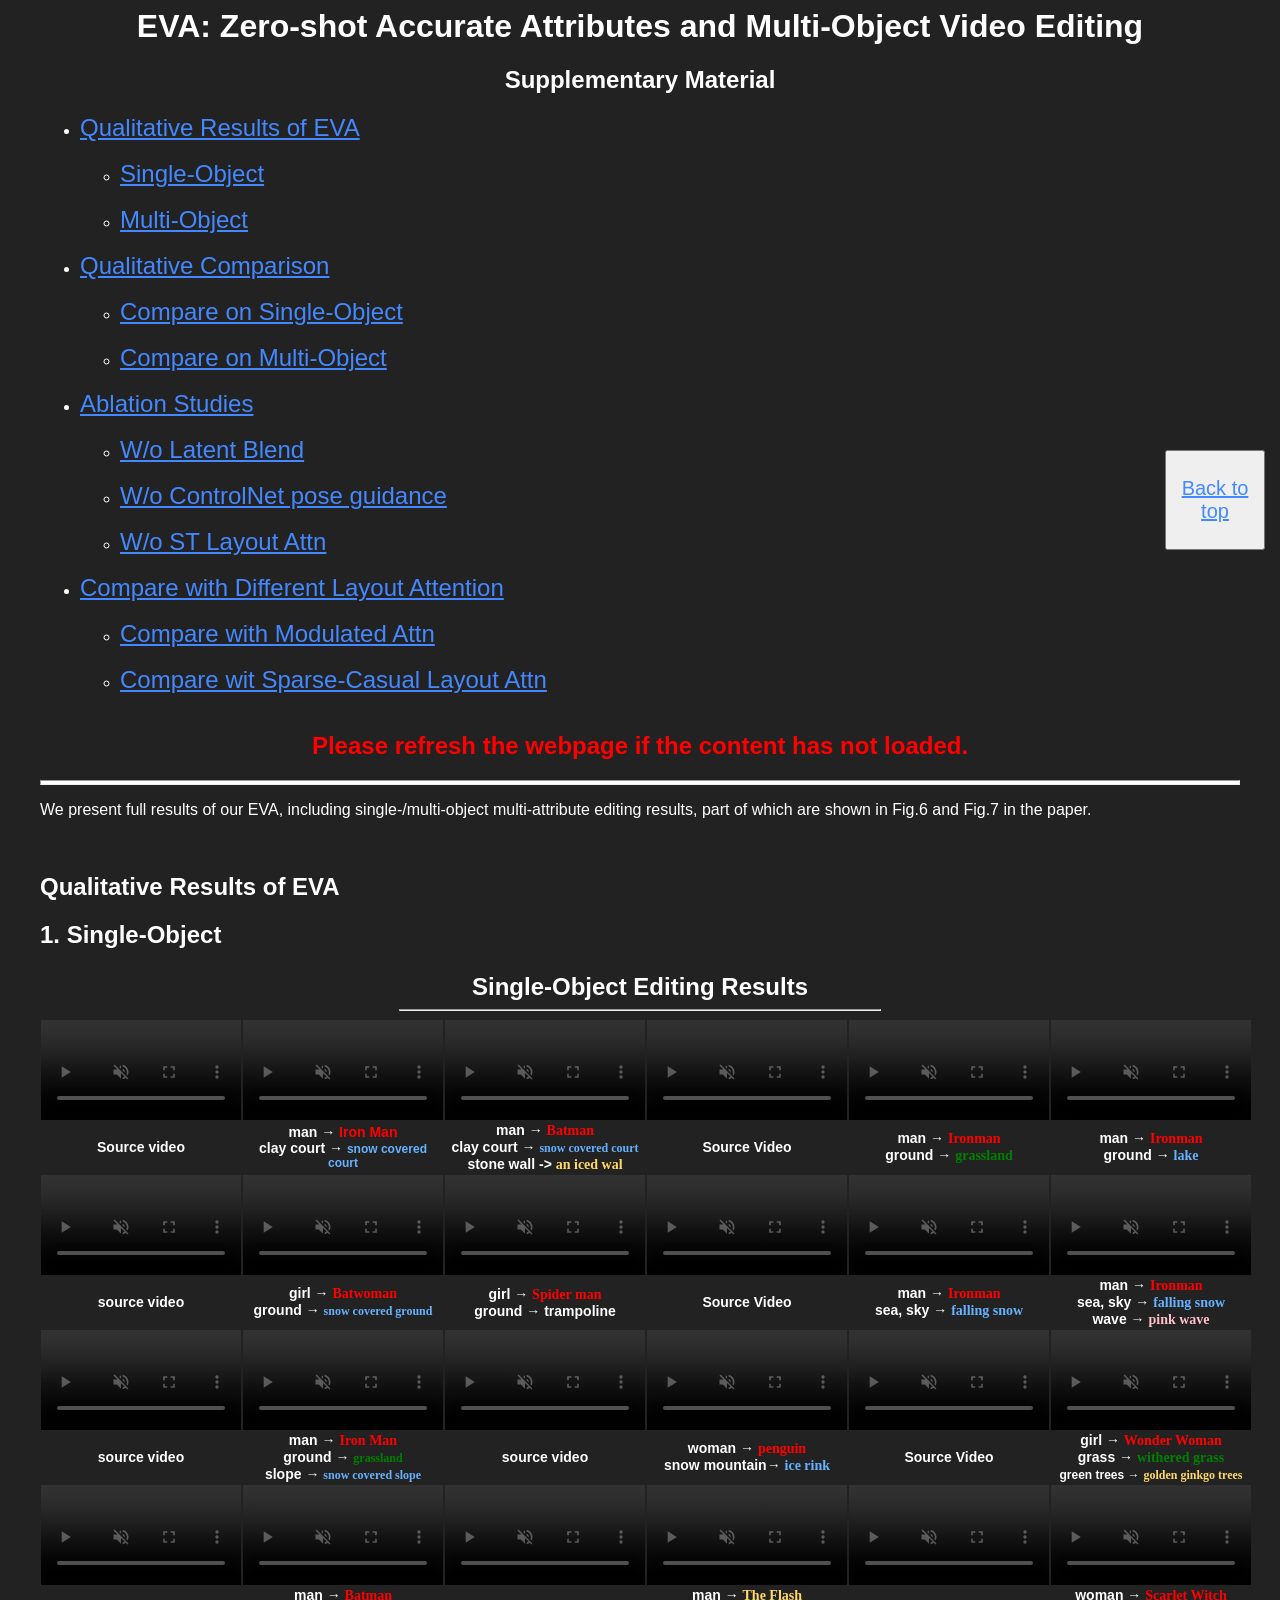
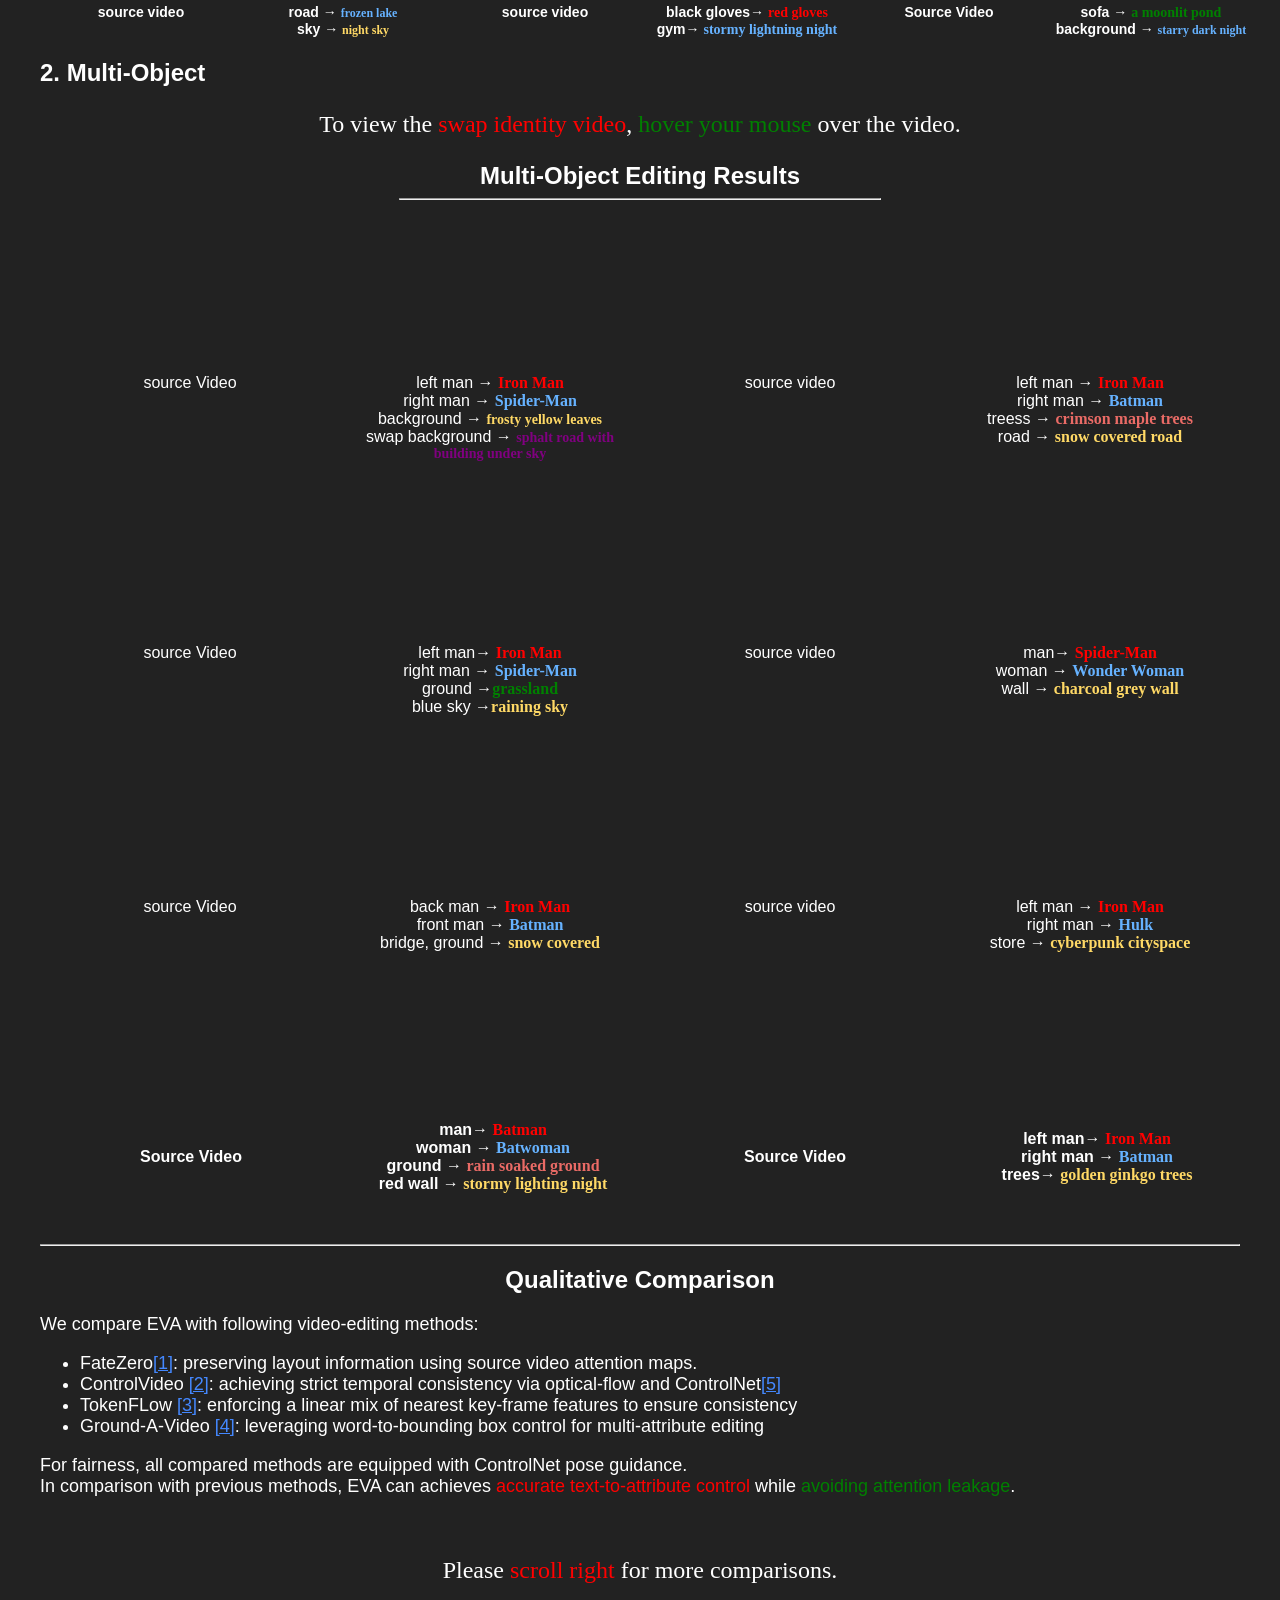
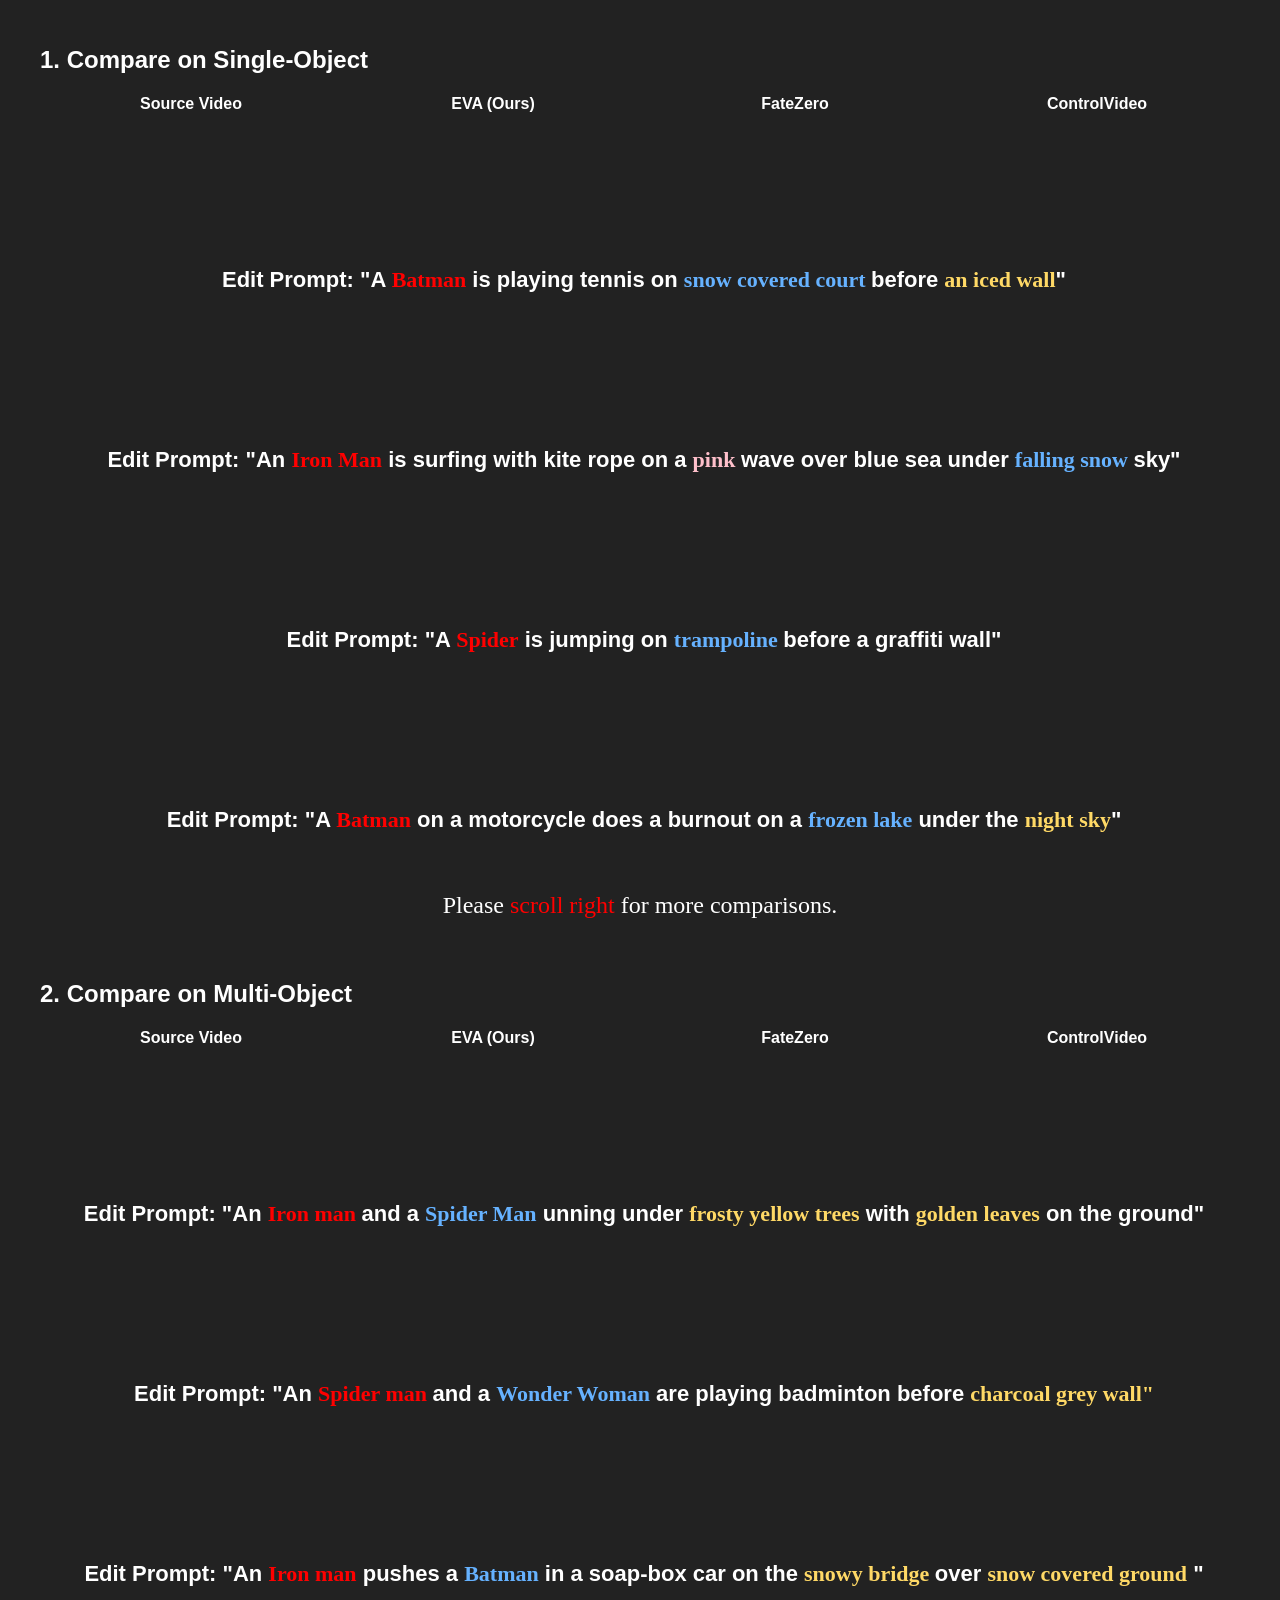
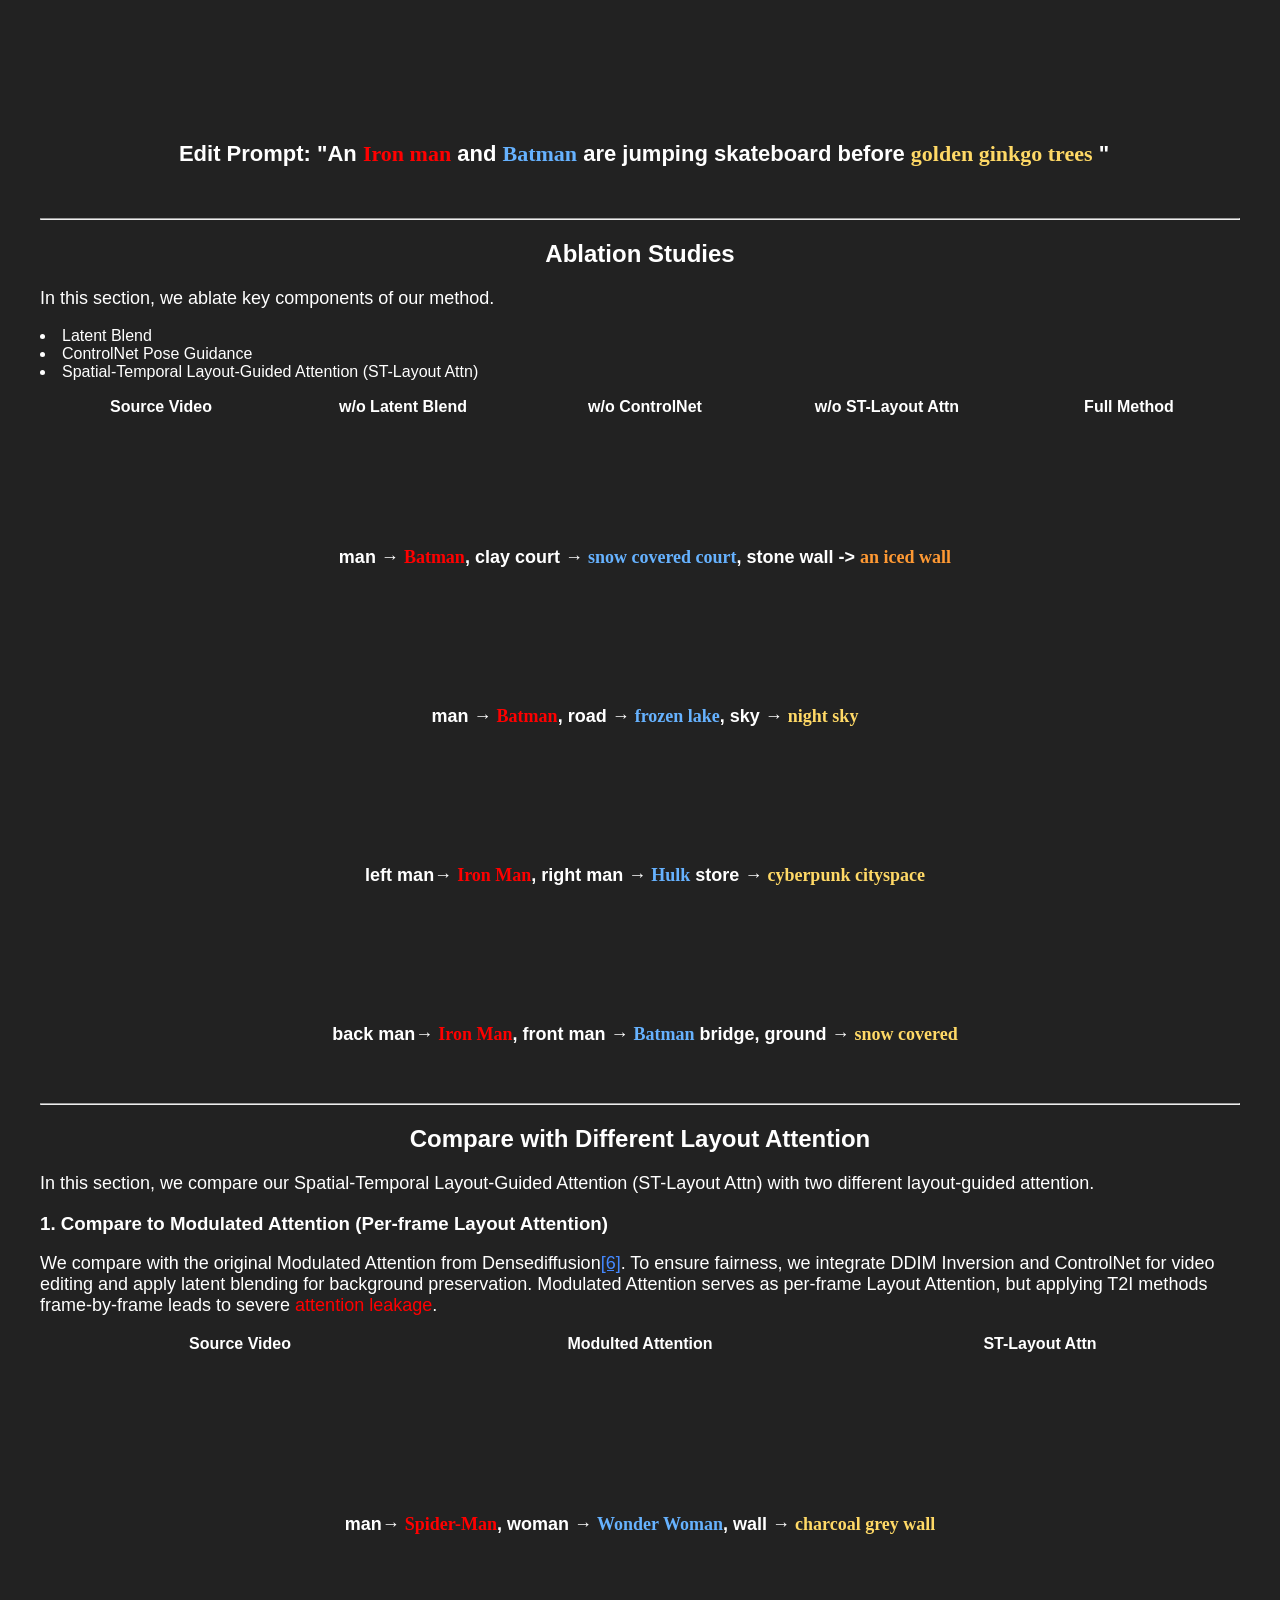
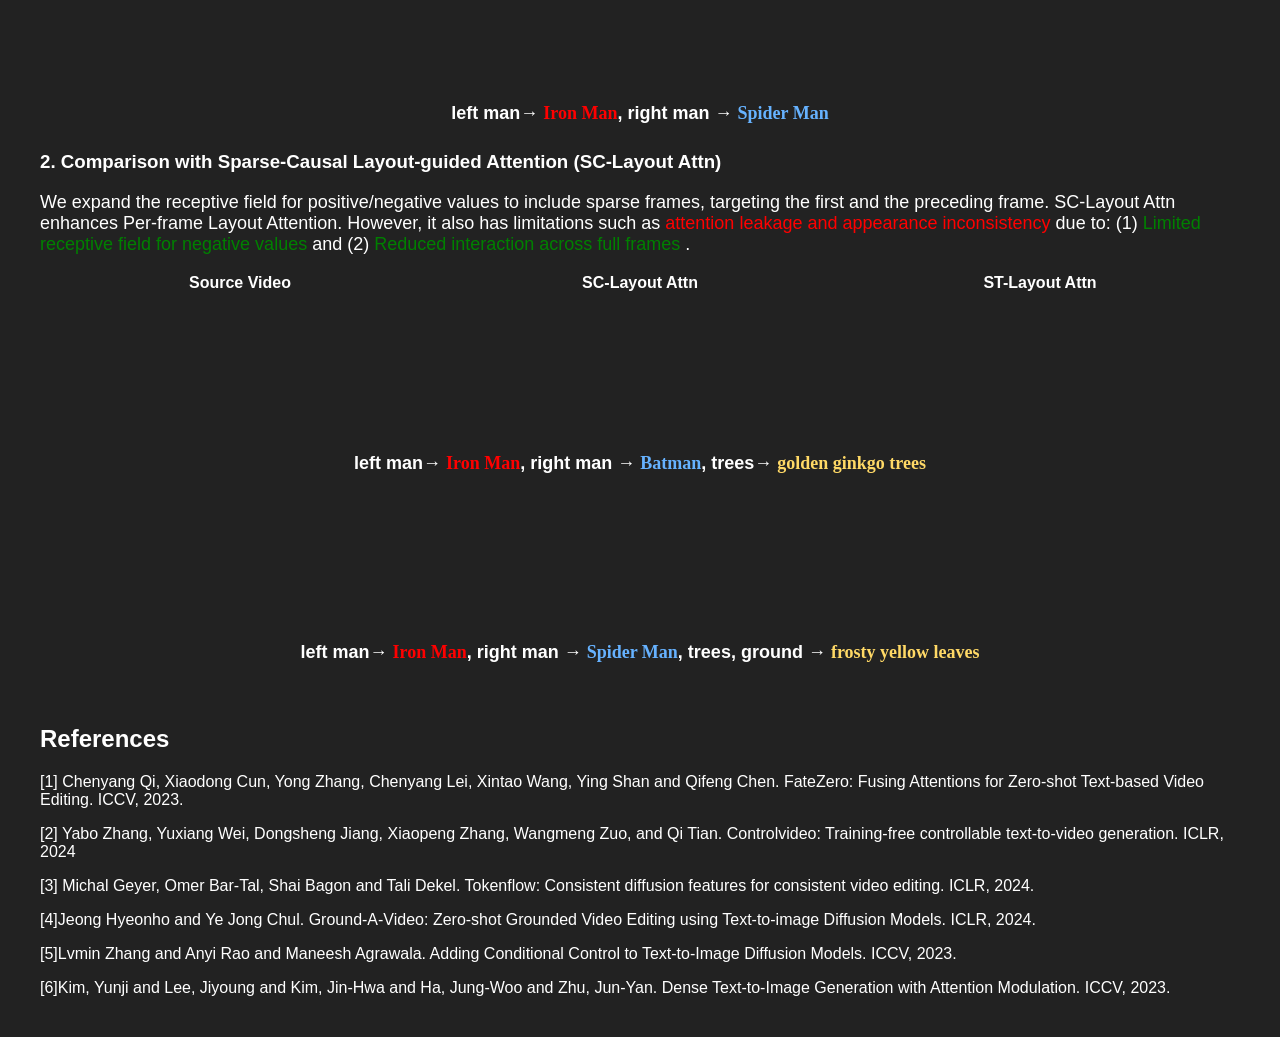
==== commit e27683ca: "refresh" ====
--- a/supplementary/eva_supp.html
+++ b/supplementary/eva_supp.html
@@ -85,7 +85,8 @@
     <!------------------ BEGIN SECTION ------------------>
     <!------------------ FIG6 ------------------>
 
-
+<h2 align="center"><a style="color: red;">Please refresh the webpage if the content has not loaded.</a></h3>
+  
 <hr style="height:3px">
 
 <p align="left">
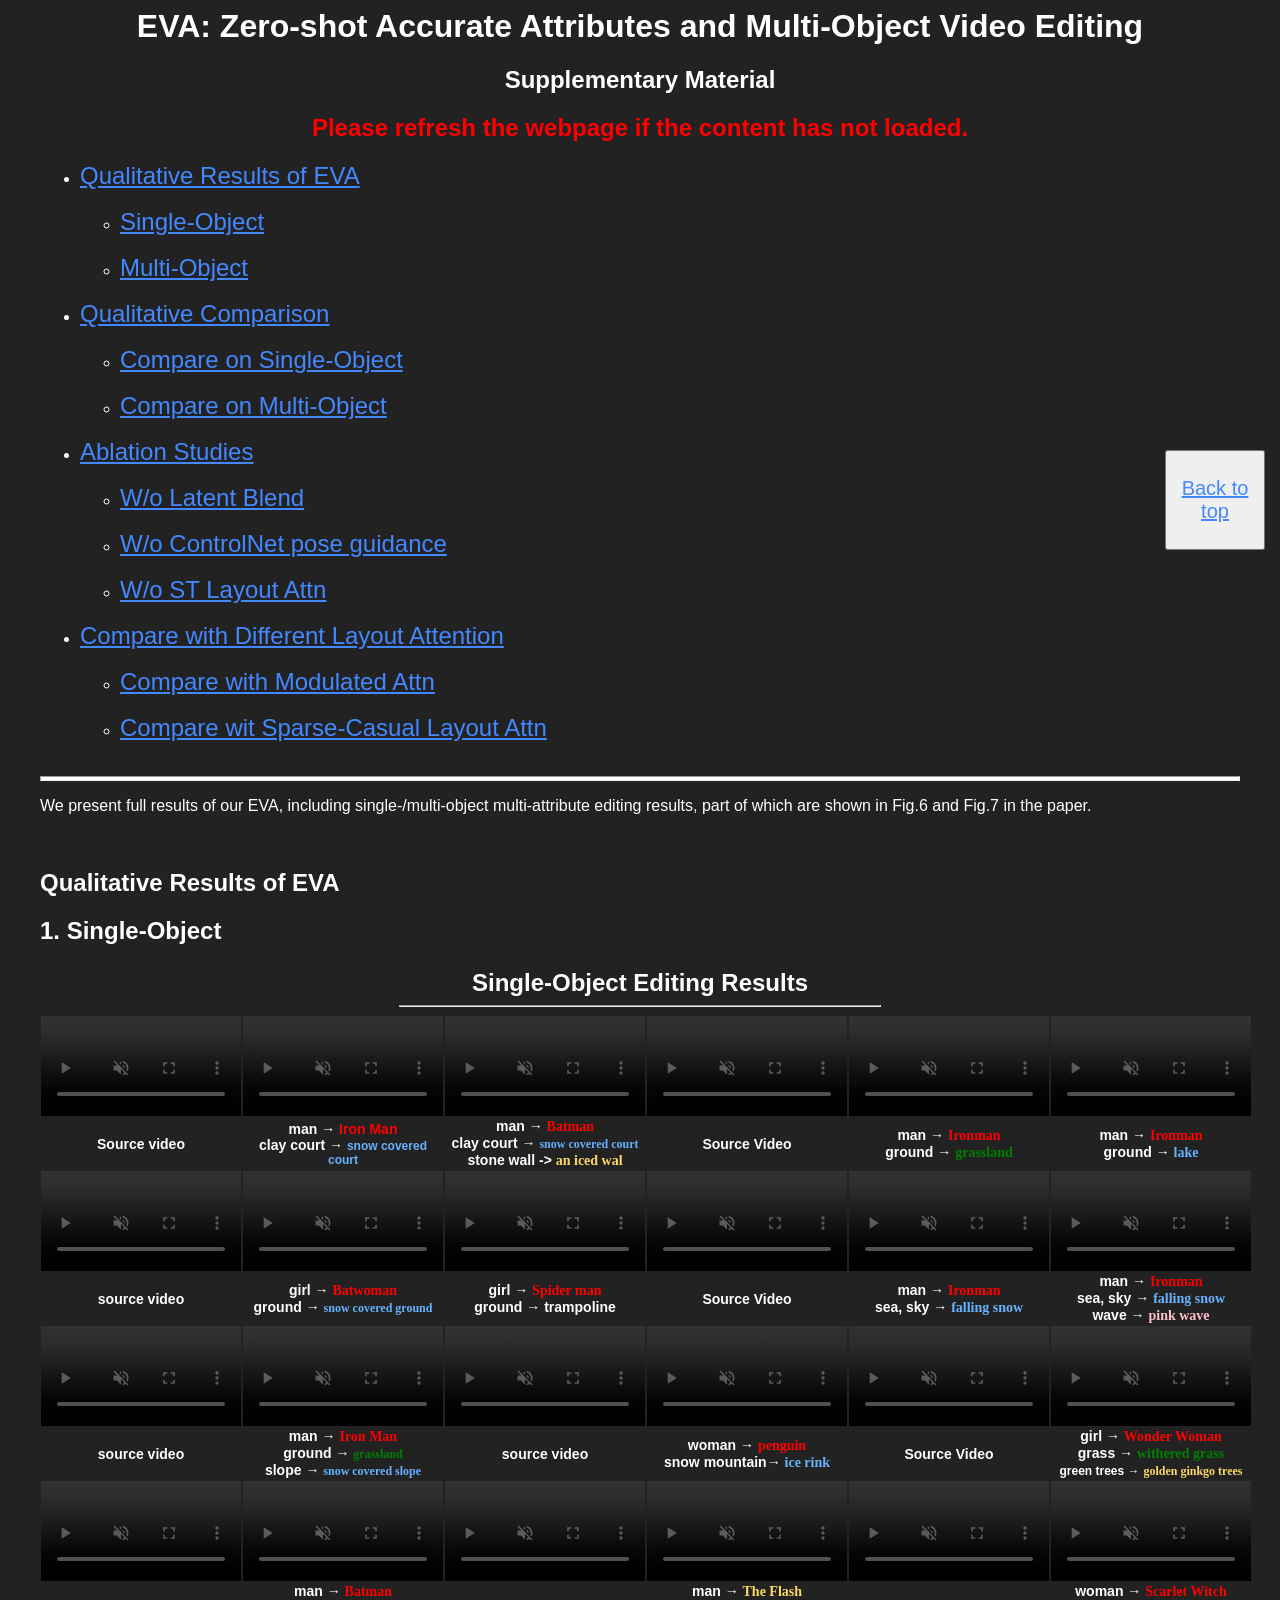
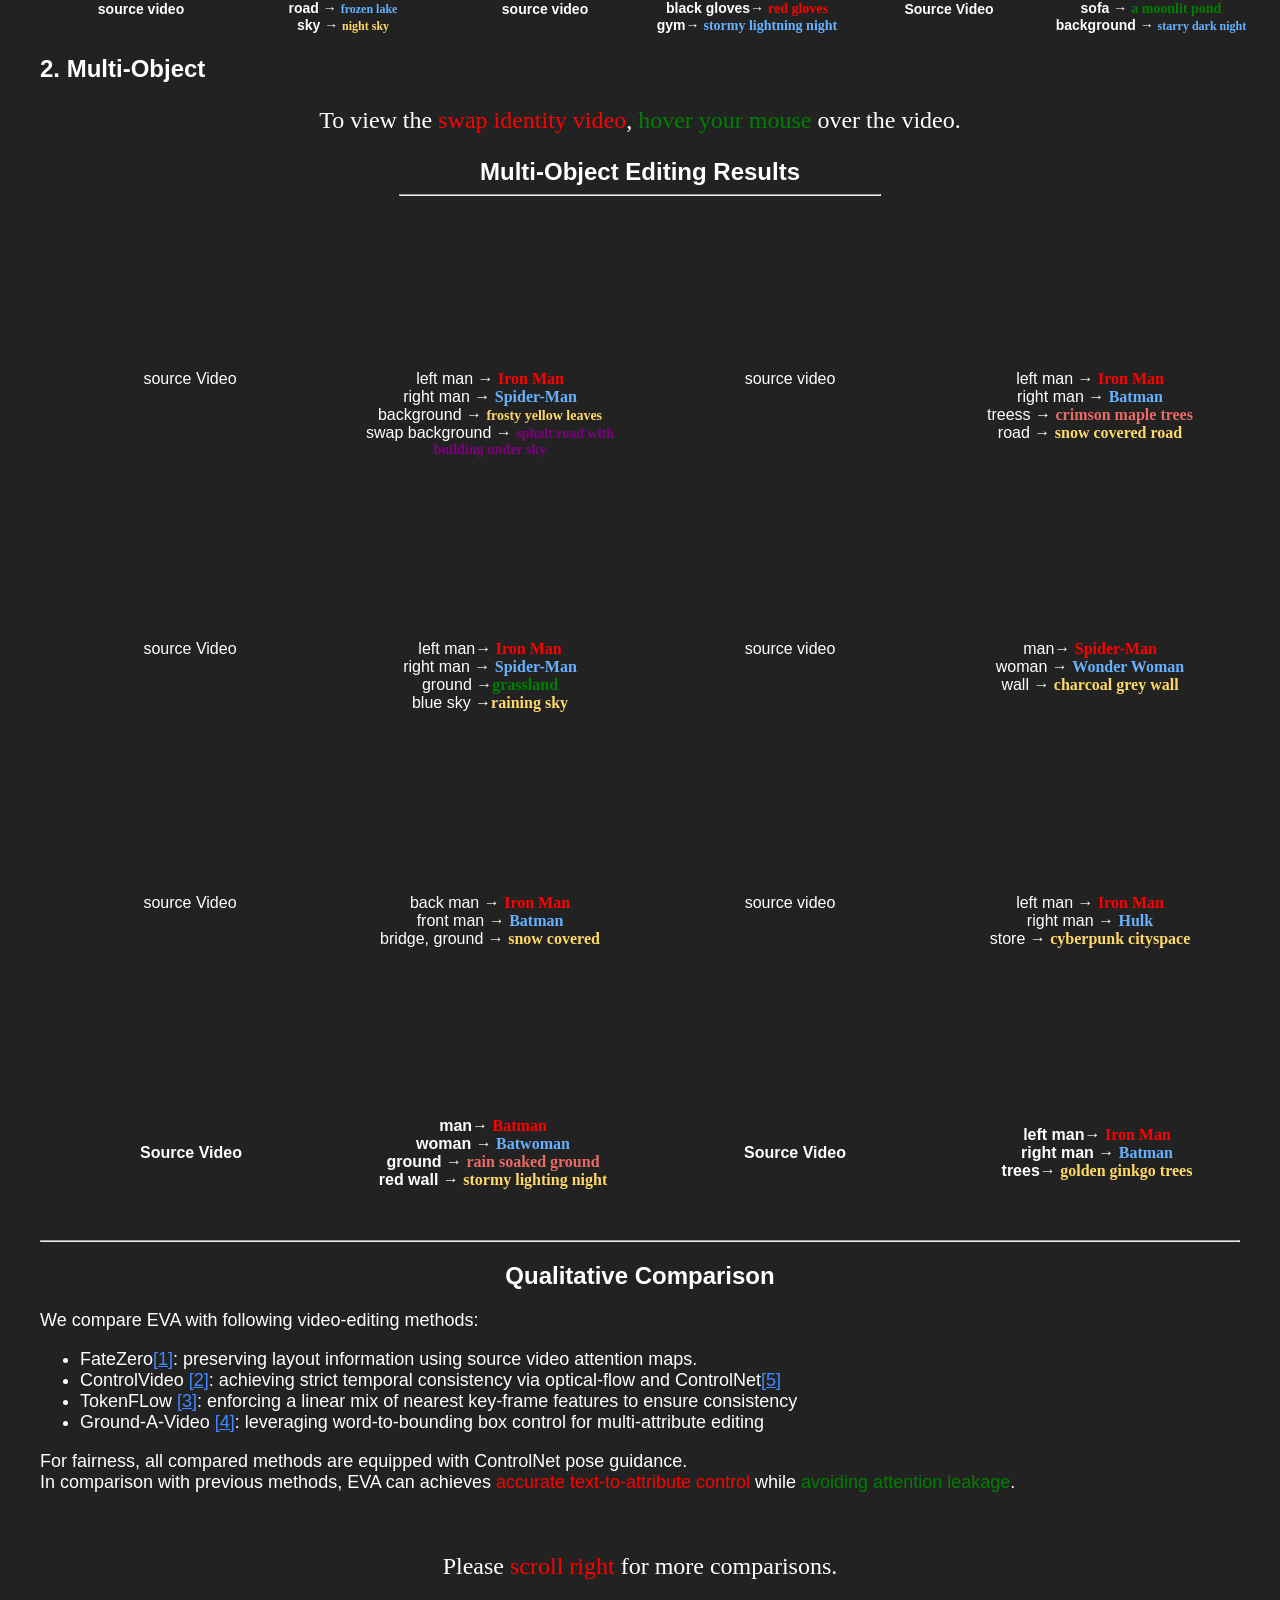
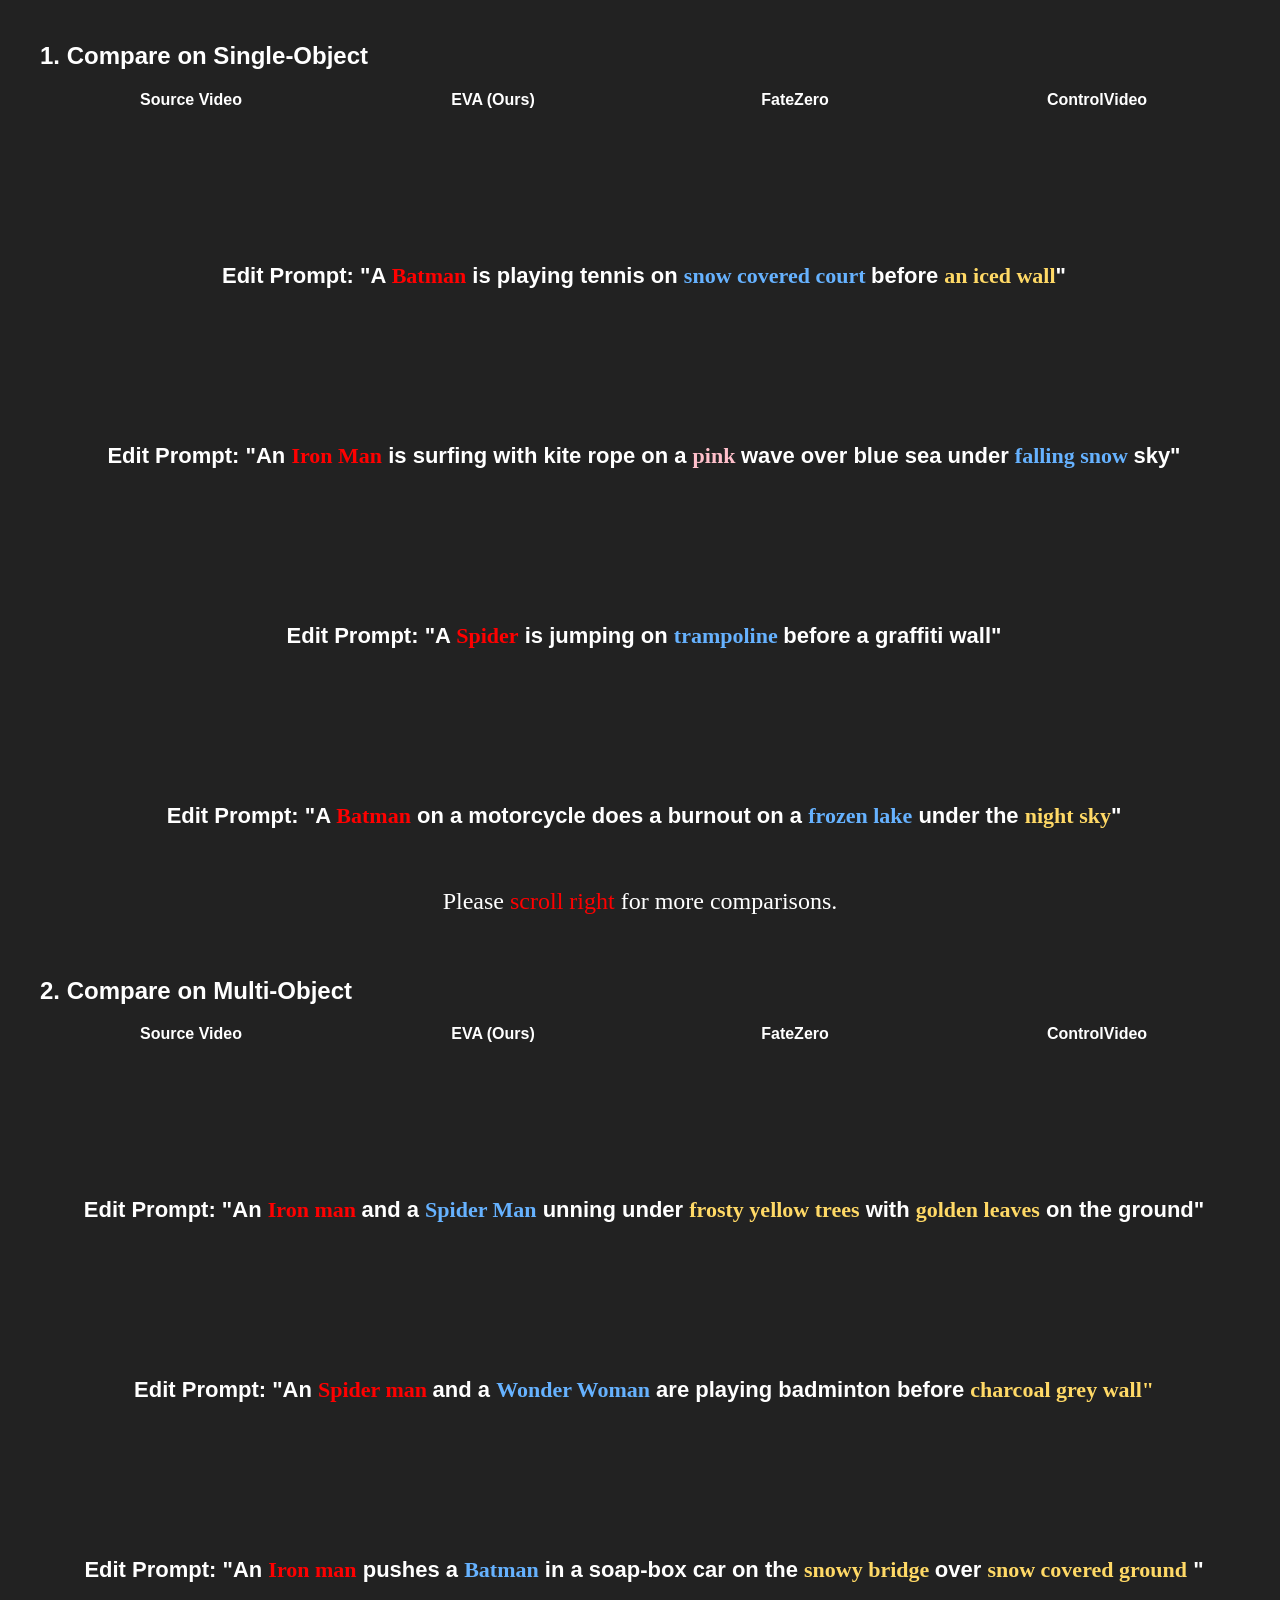
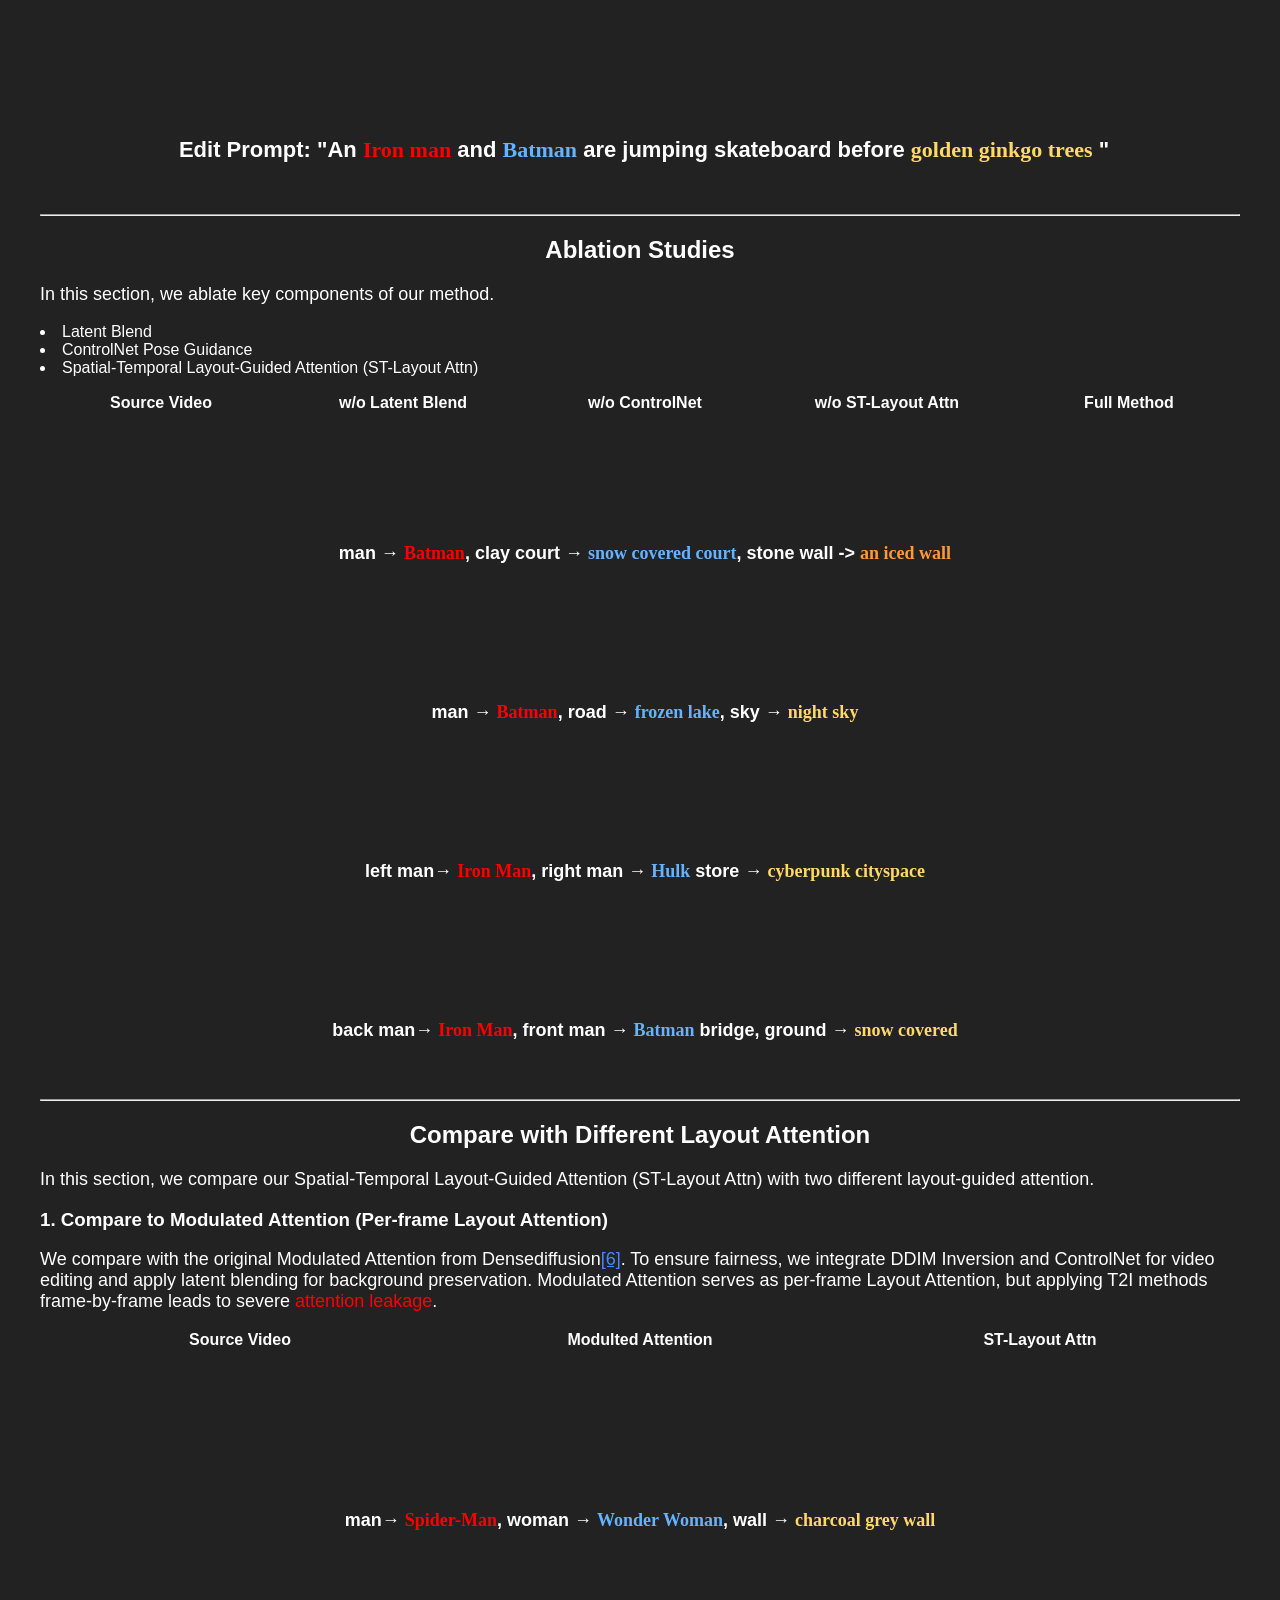
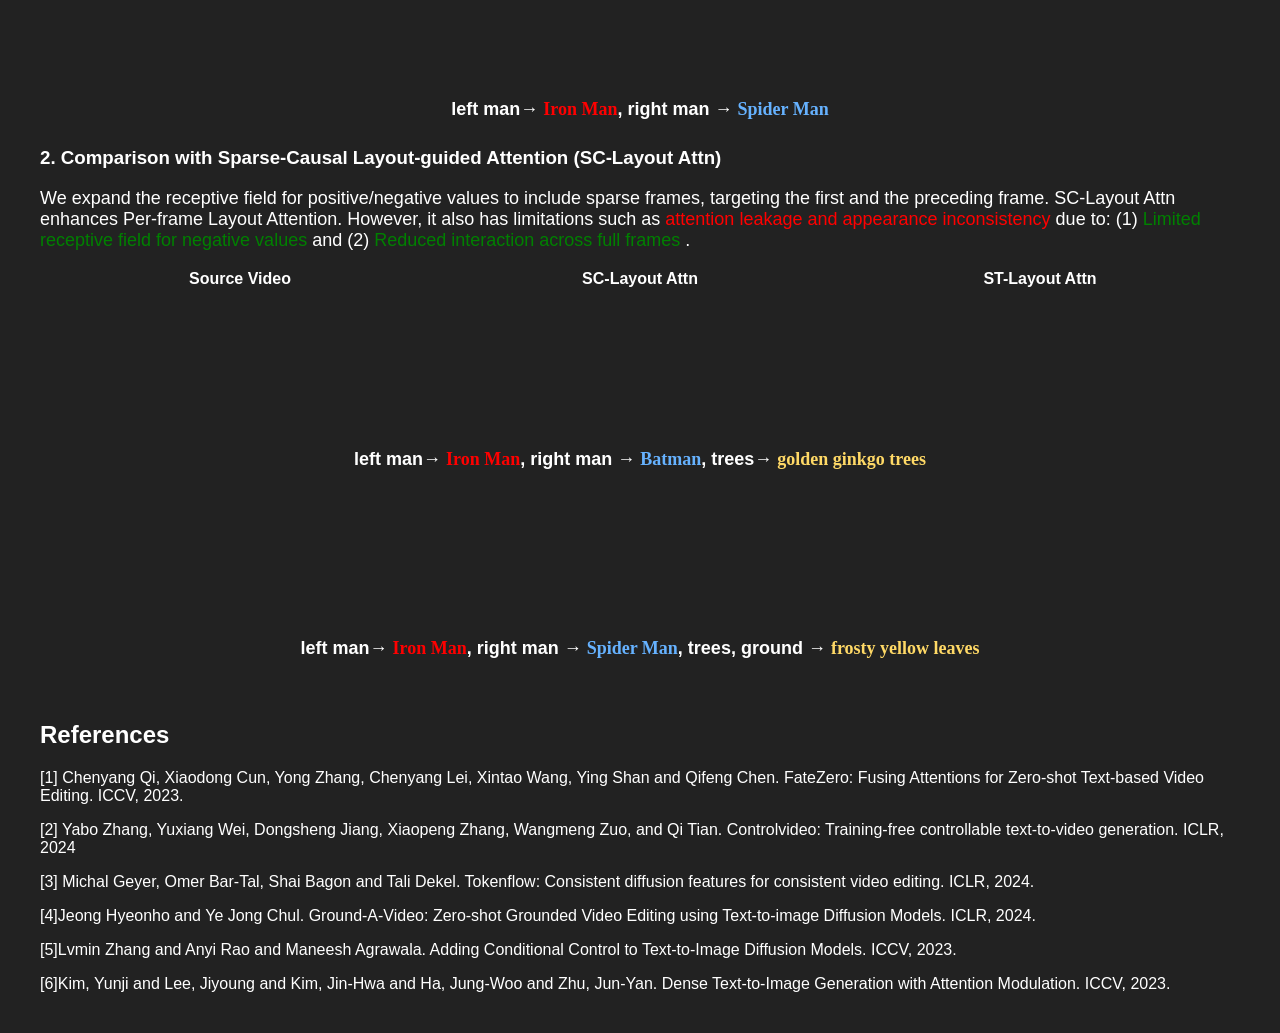
==== commit 6ba2c348: "refresh" ====
--- a/supplementary/eva_supp.html
+++ b/supplementary/eva_supp.html
@@ -48,13 +48,14 @@
     </style>
   </head>
 
+
 <body>
 	<button style="position: fixed;right: 15px;top:  50%;height: 100px;width: 100px; font-size: 20px;" type="button"><a href="#top">Back to top</a></button> 
 <div class="page-container">
   <h1 align="center">EVA: Zero-shot Accurate Attributes and Multi-Object Video Editing</h1>
   <!-- <h2 align="center">Paper ID #</h2> -->
   <h2 align="center">Supplementary Material</h2>
-
+  <h2 align="center"><a style="color: red;">Please refresh the webpage if the content has not loaded.</a></h3>
   <a href="#top"></a>
   <ul>
 	<li><a href="#qualitative_results_container" style="font-size:x-large">Qualitative Results of EVA</a></li><br>
@@ -85,8 +86,7 @@
     <!------------------ BEGIN SECTION ------------------>
     <!------------------ FIG6 ------------------>
 
-<h2 align="center"><a style="color: red;">Please refresh the webpage if the content has not loaded.</a></h3>
-  
+
 <hr style="height:3px">
 
 <p align="left">
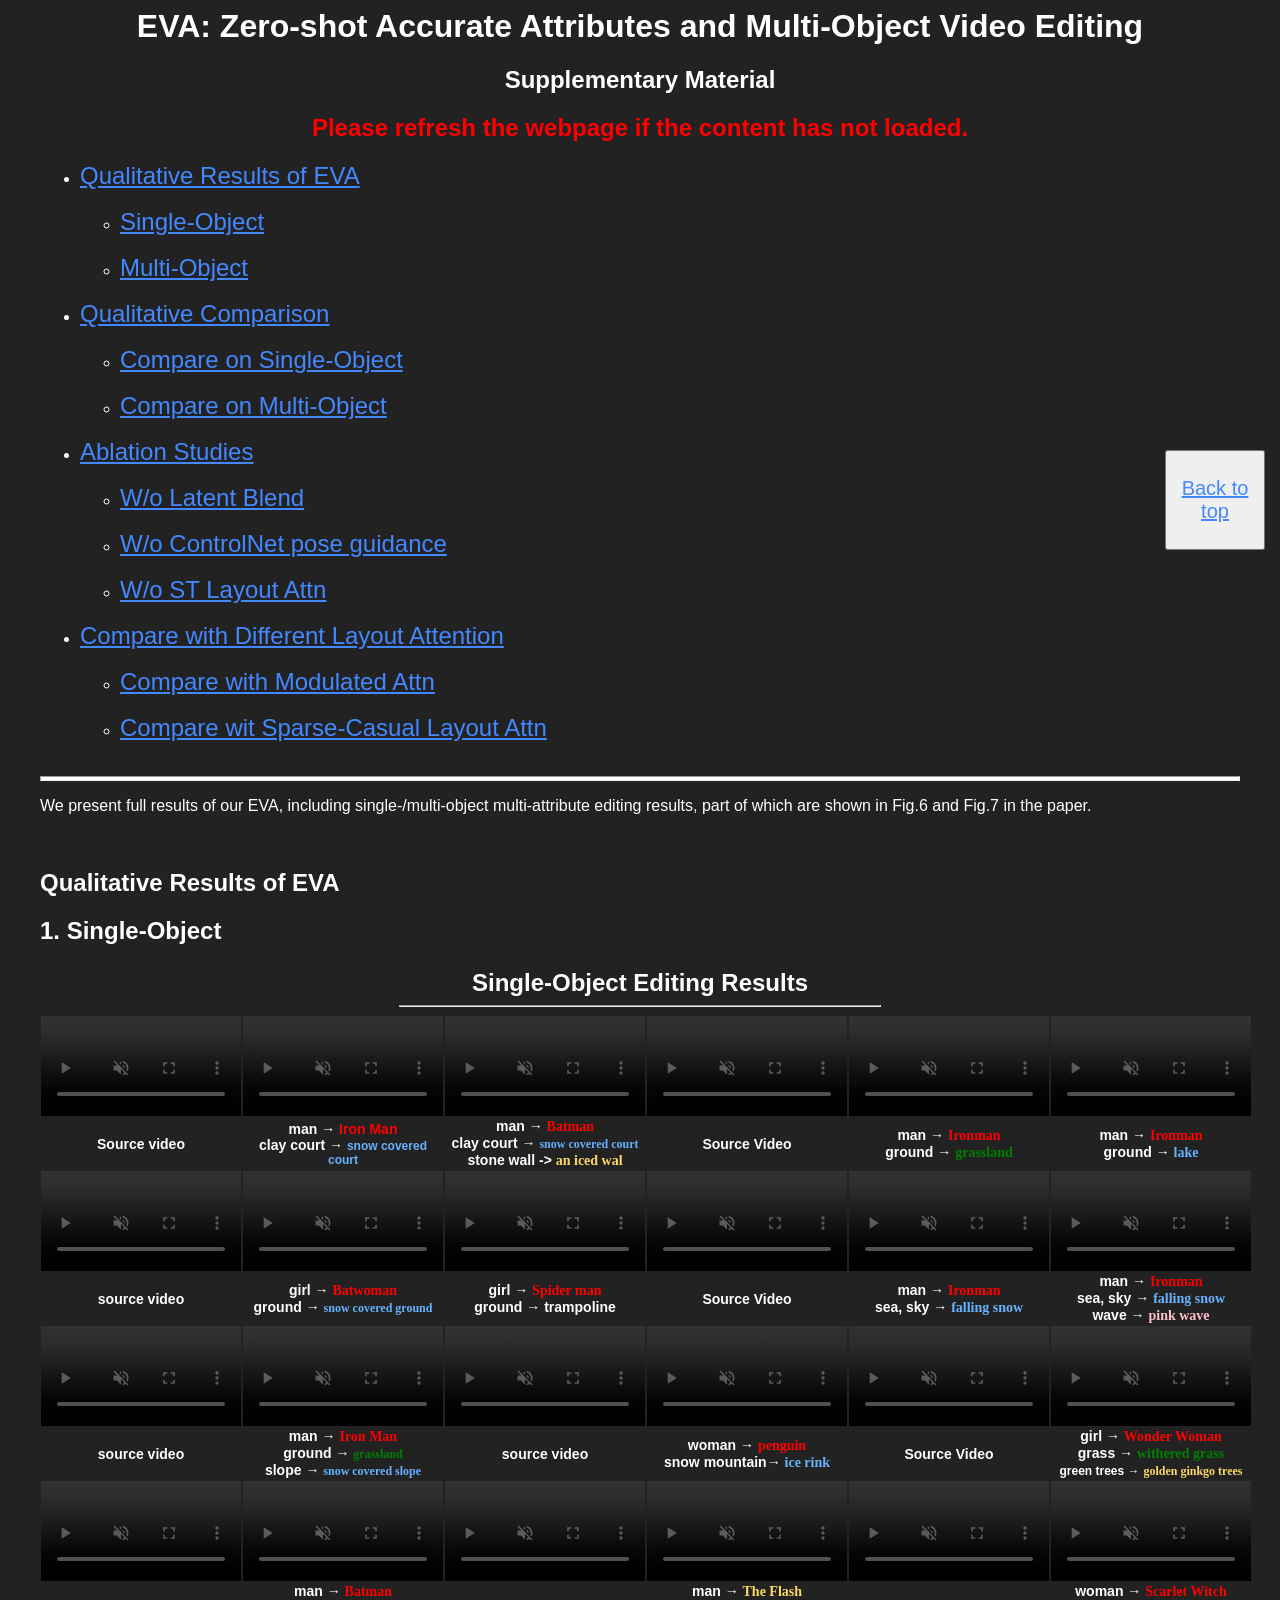
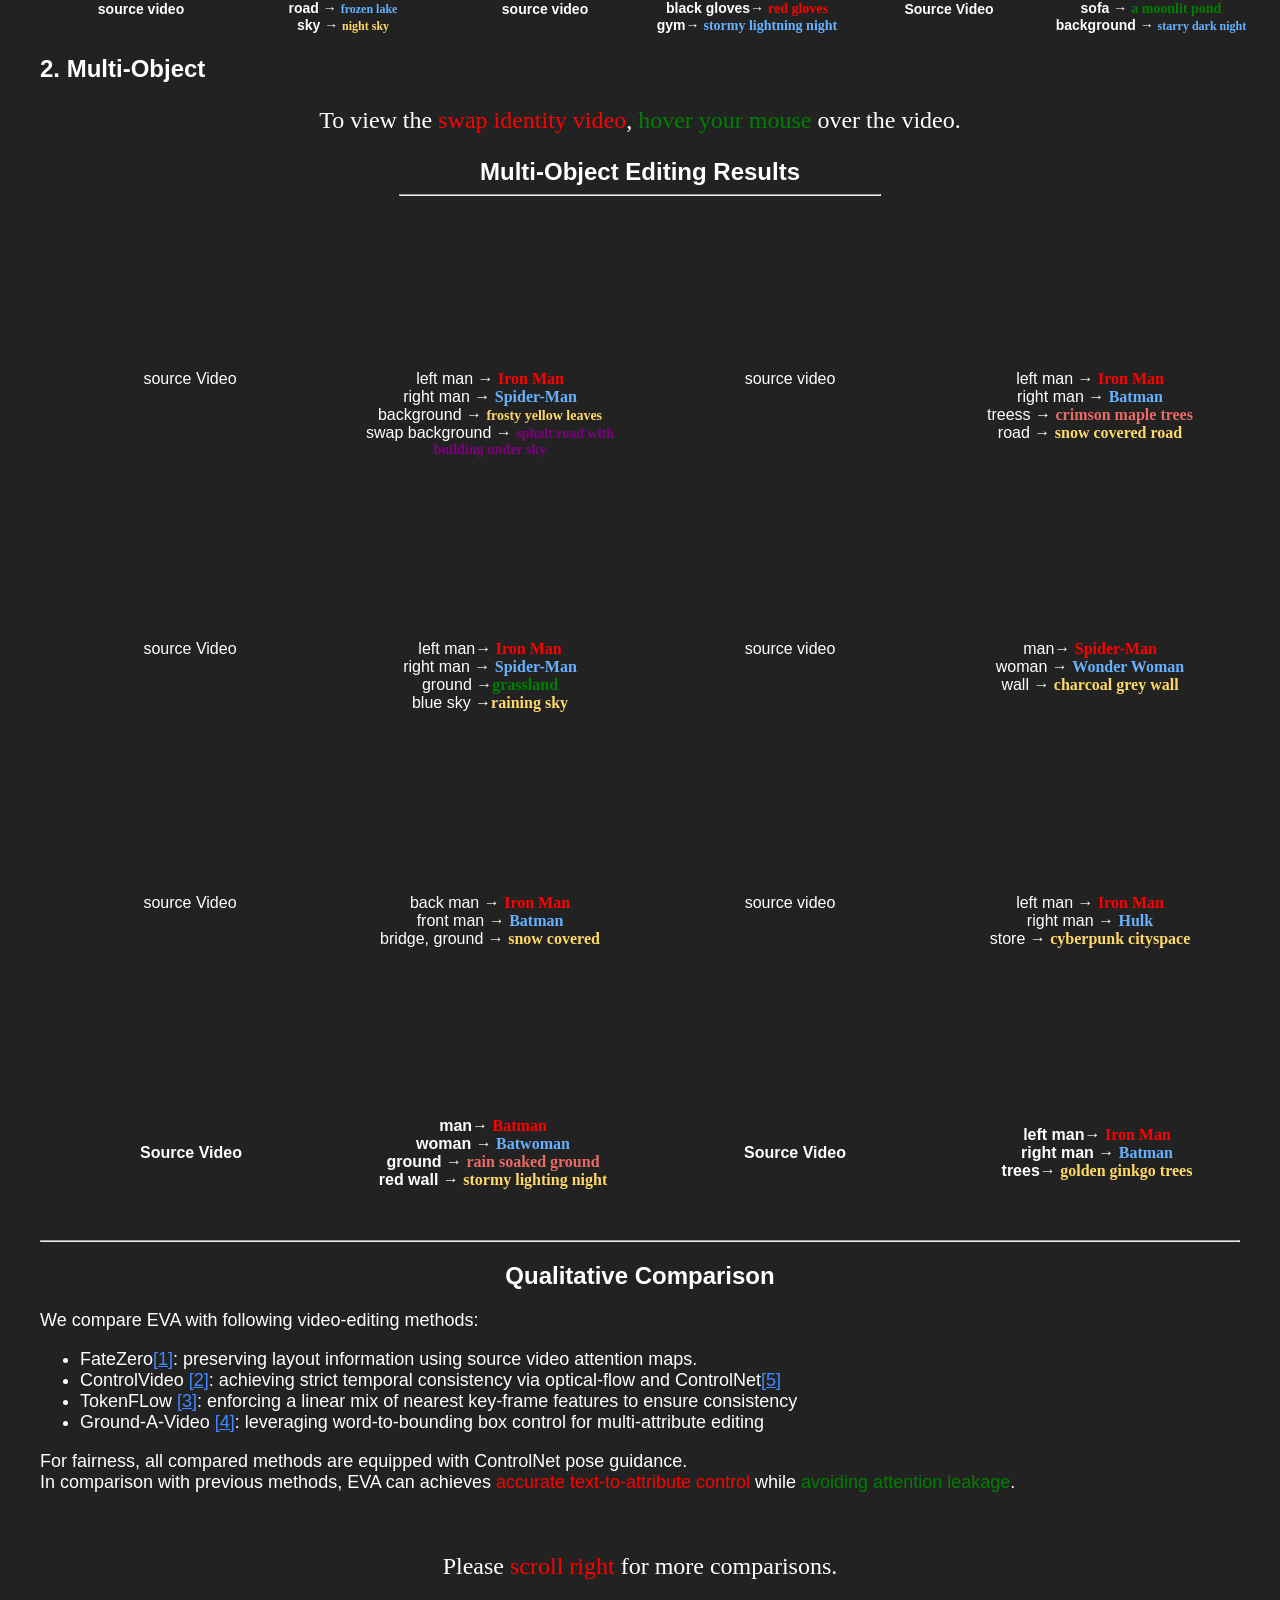
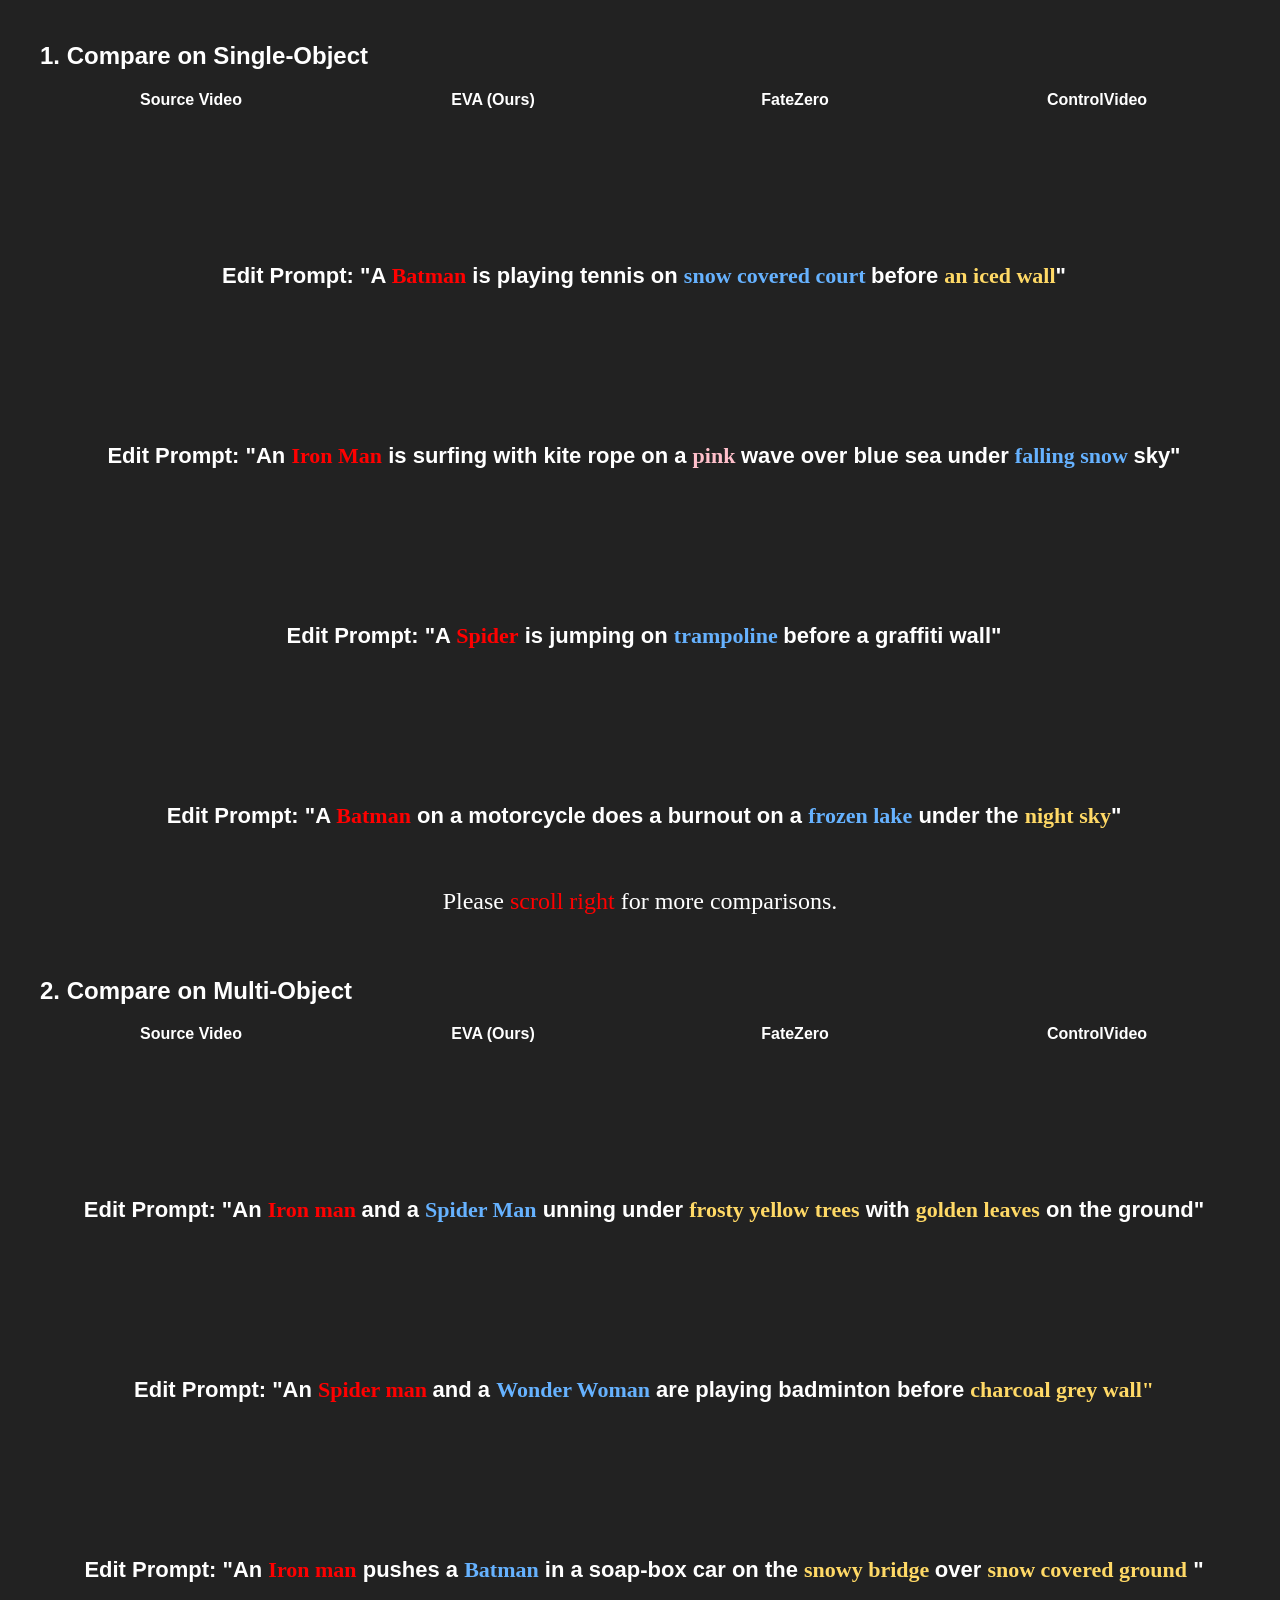
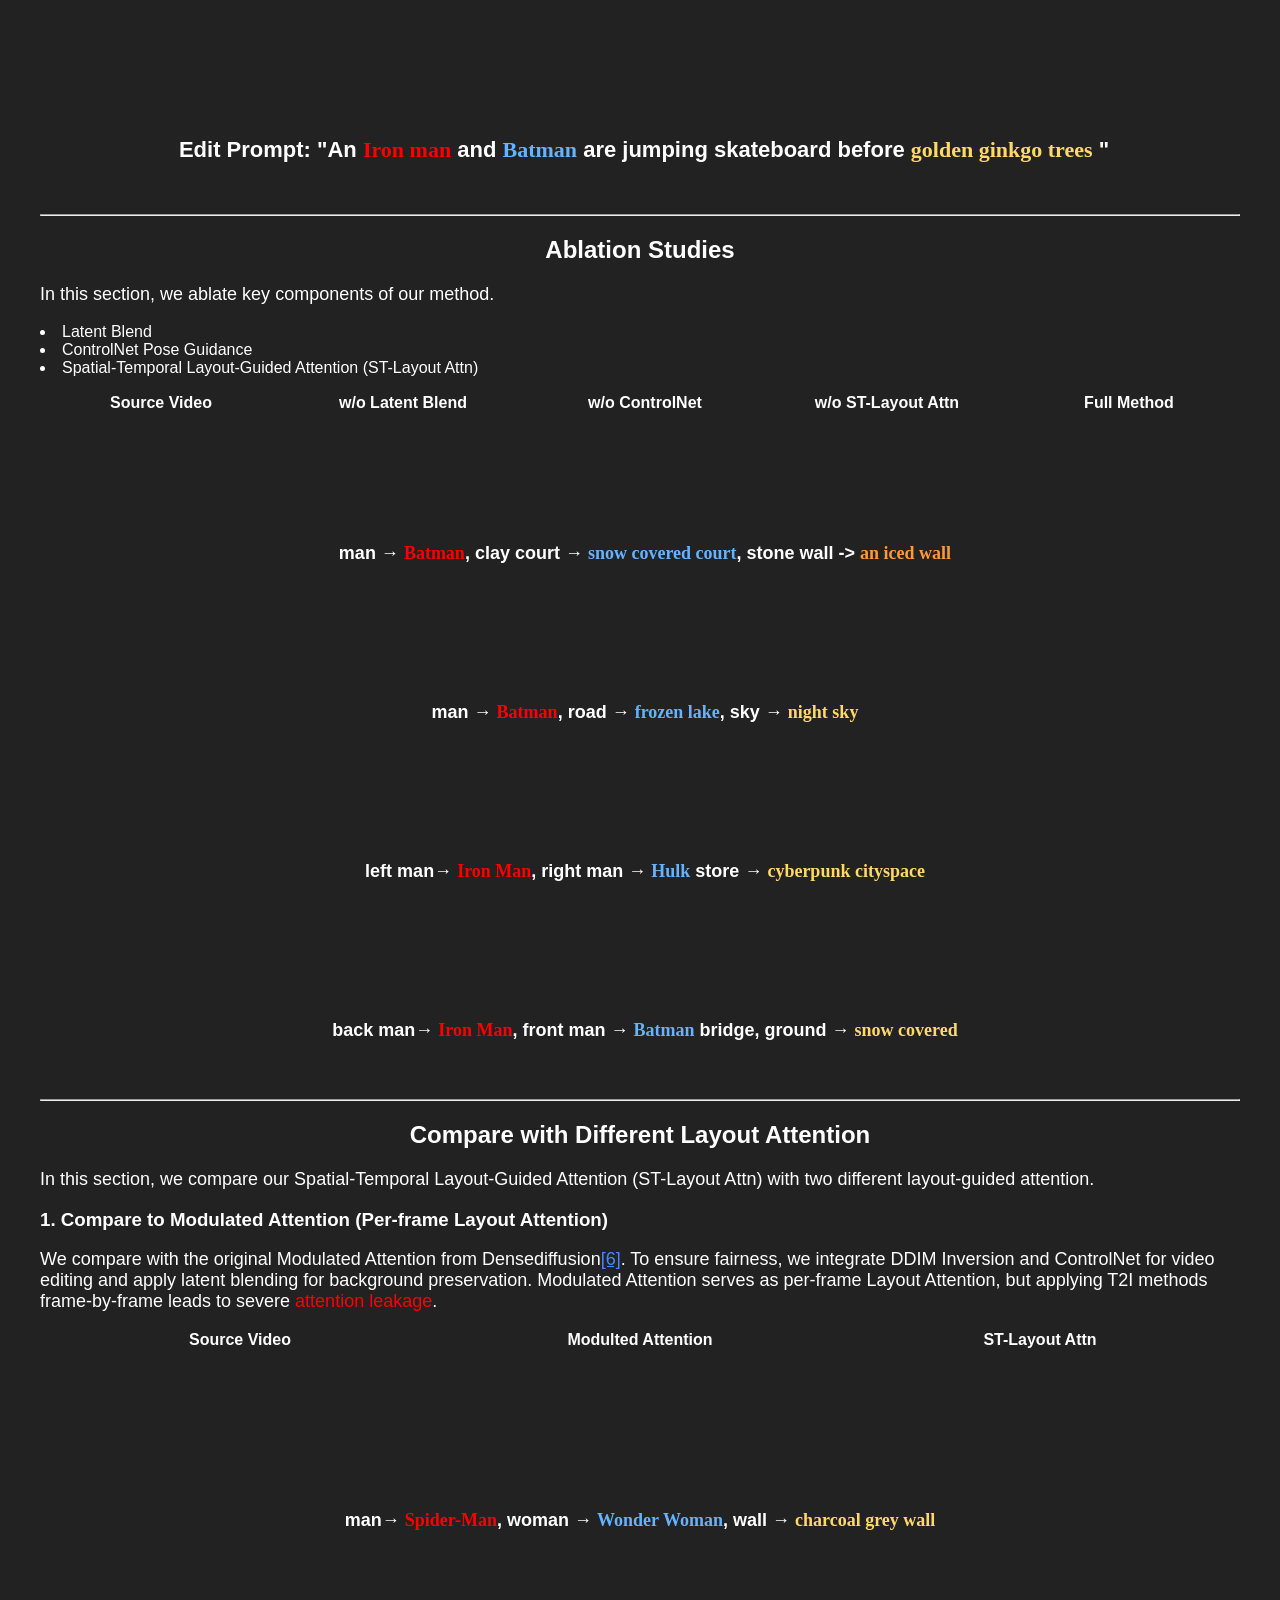
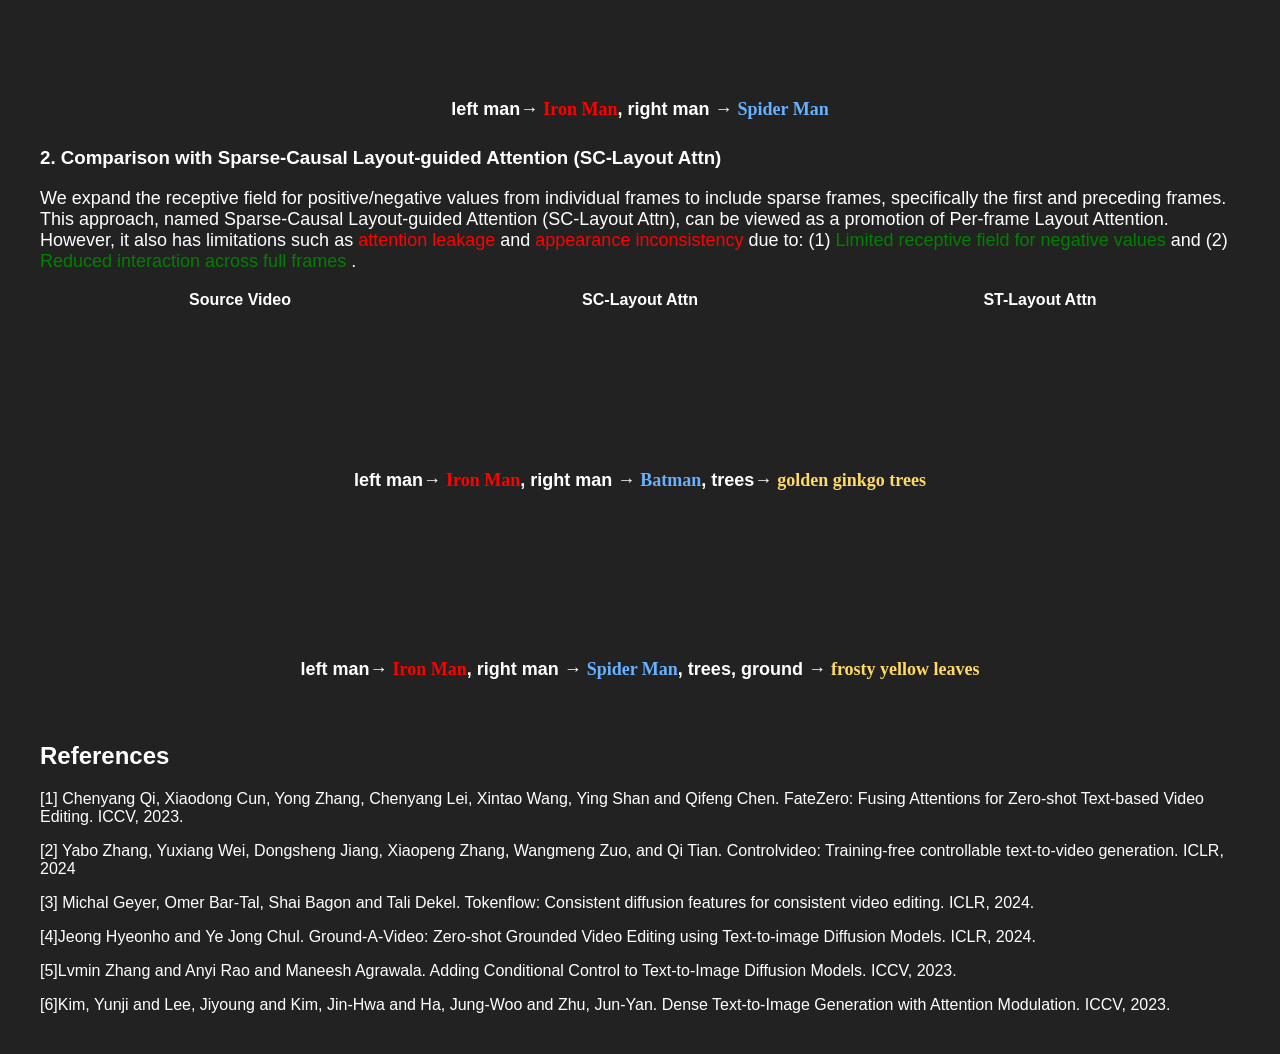
==== commit c3509d5a: "typo err" ====
--- a/supplementary/eva_supp.html
+++ b/supplementary/eva_supp.html
@@ -795,8 +795,9 @@
 <h3 id="compare_sc_layout_attn" align="left">2. Comparison with Sparse-Causal Layout-guided Attention (SC-Layout Attn)</h3>
 
 <p style="font-size: large;"> 
-  We expand the receptive field for positive/negative values to include sparse frames, targeting the first and the preceding frame. 
-  SC-Layout Attn enhances Per-frame Layout Attention. However, it also has limitations such as <a style="color: red;"> attention leakage and appearance inconsistency </a> due to:
+  We expand the receptive field for positive/negative values from individual frames to include sparse frames, specifically the first and preceding frames. 
+  This approach, named Sparse-Causal Layout-guided Attention (SC-Layout Attn), can be viewed as a promotion of Per-frame Layout Attention.
+   However, it also has limitations such as <a style="color: red;"> attention leakage </a> and <a style="color: red;">appearance inconsistency </a> due to:
   (1) <a style="color: green;">Limited receptive field for negative values </a> and (2) <a style="color: green;">Reduced interaction across full frames </a>.
 </p>
 
@@ -809,7 +810,7 @@
     </tr>
 
     <tr>
-      <th><video id="master15" width="300" src="compare_videos/badminton/source_video.mp4" autoplay="" loop="" controls="" muted=""> </video> </th>
+      <th><video id="master15" width="300" src="compare_videos/skateboard-two-man/source_video.mp4" autoplay="" loop="" controls="" muted=""> </video> </th>
       <th ><video data-master-id="master15" width="300" src="layout_compare/sc_layout_attn/skateboard_twoman_3.mp4" autoplay="" loop="" controls="" muted=""> </video> </th>
       <th><video data-master-id="master15" width="300" src="compare_videos/skateboard-two-man/eva_3.mp4" autoplay="" loop="" controls="" muted=""> </video> </th>
     </tr>
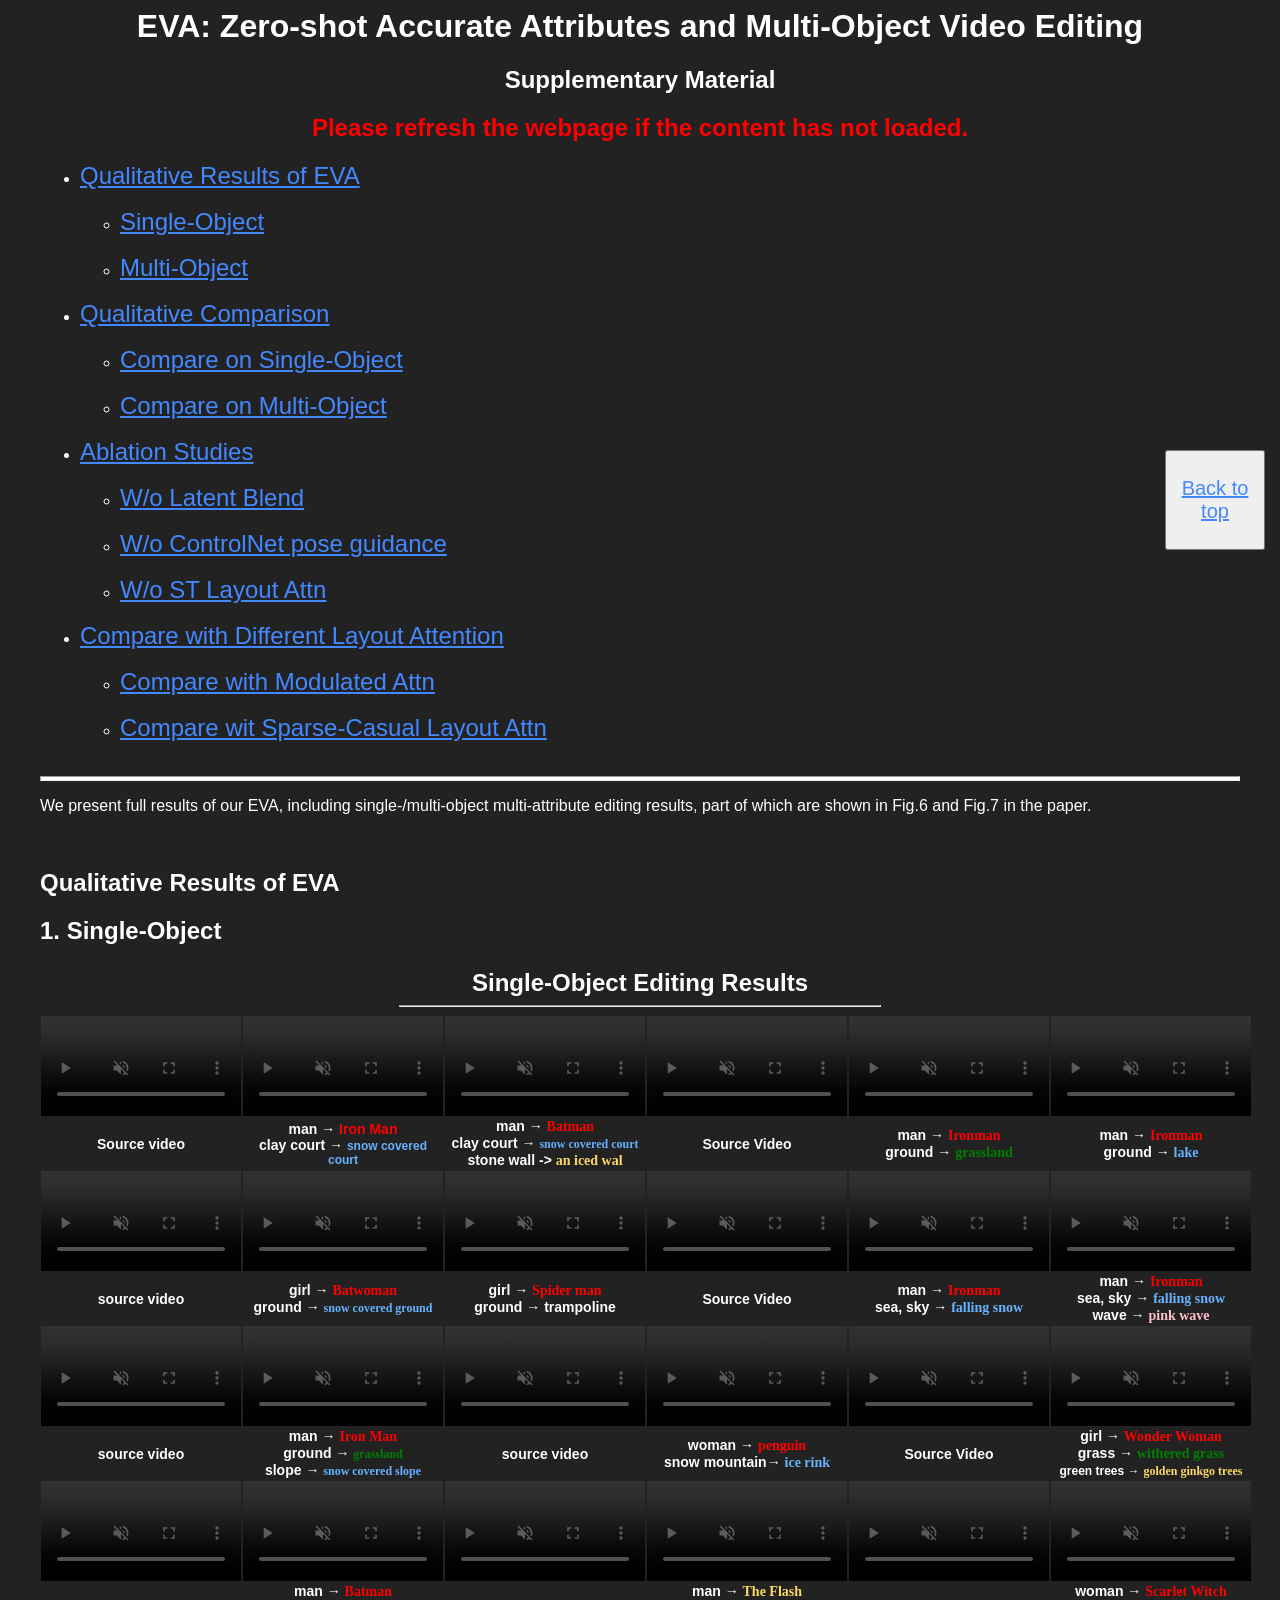
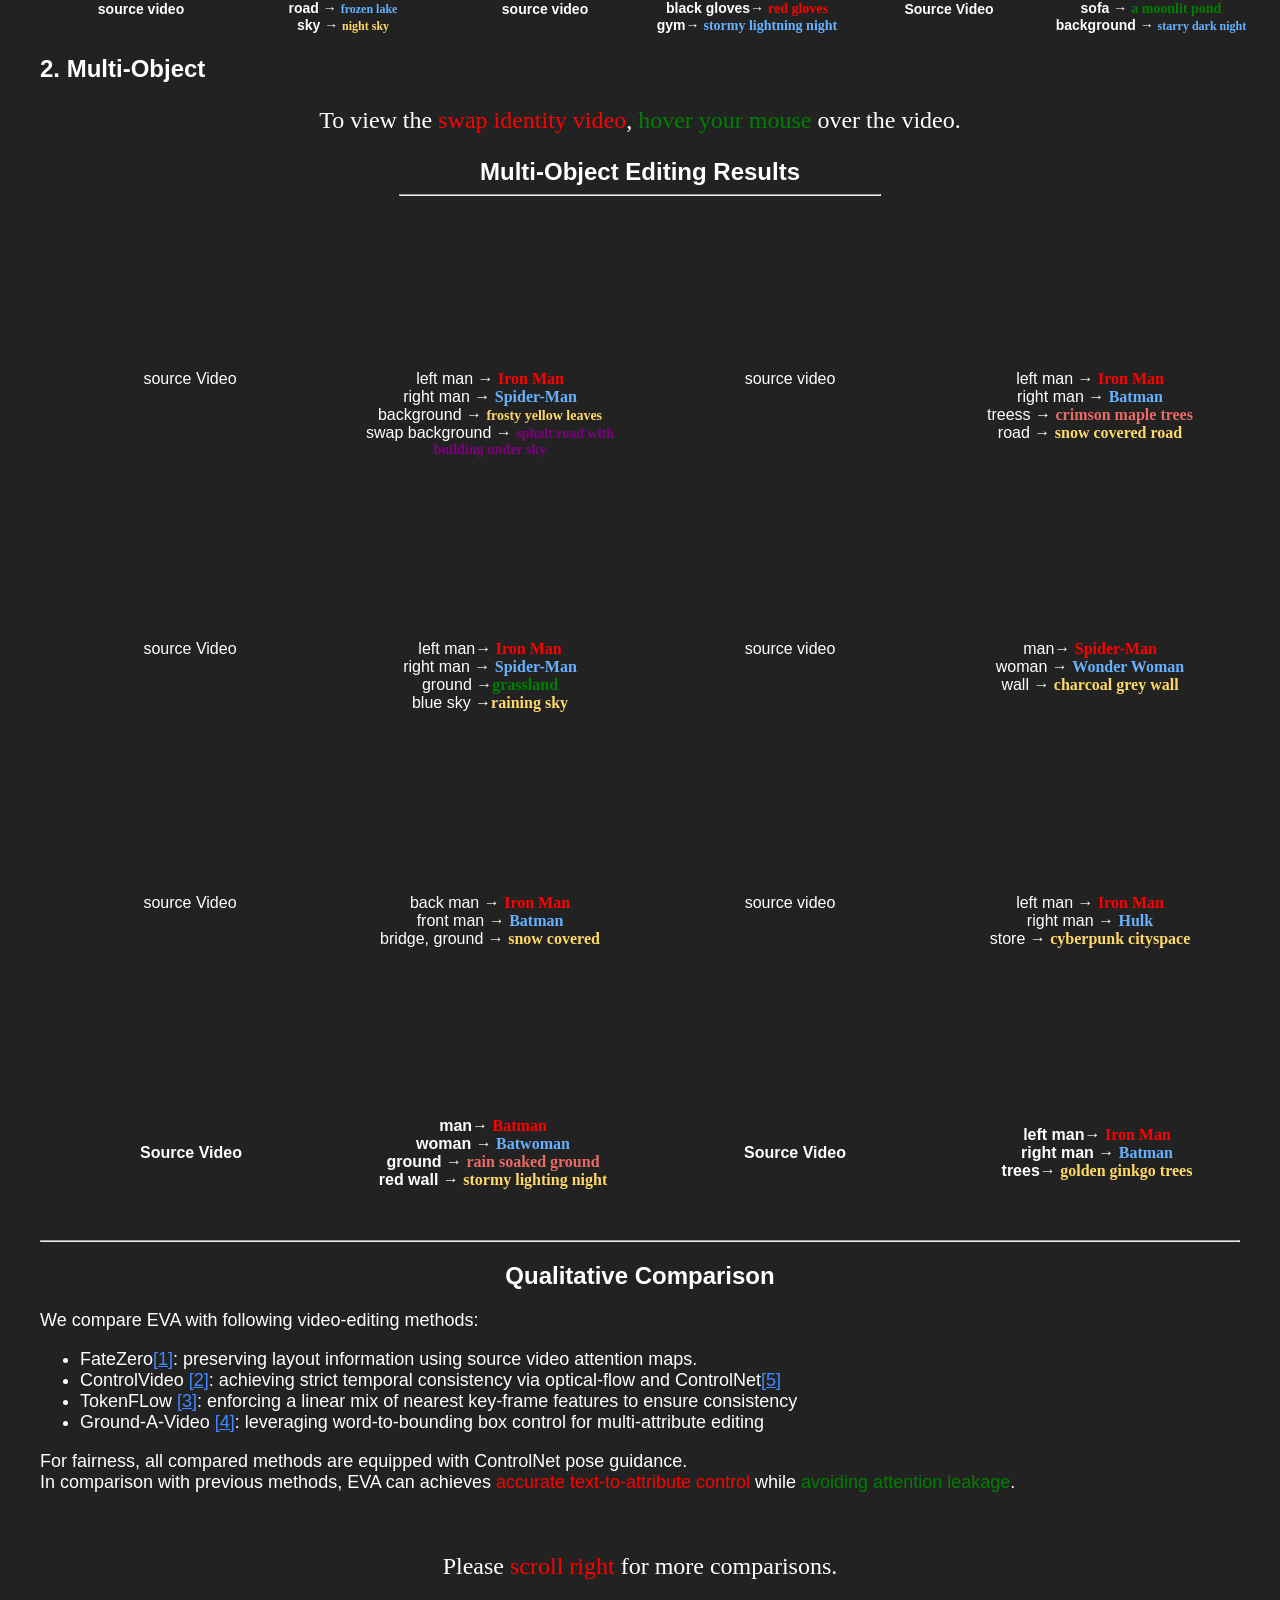
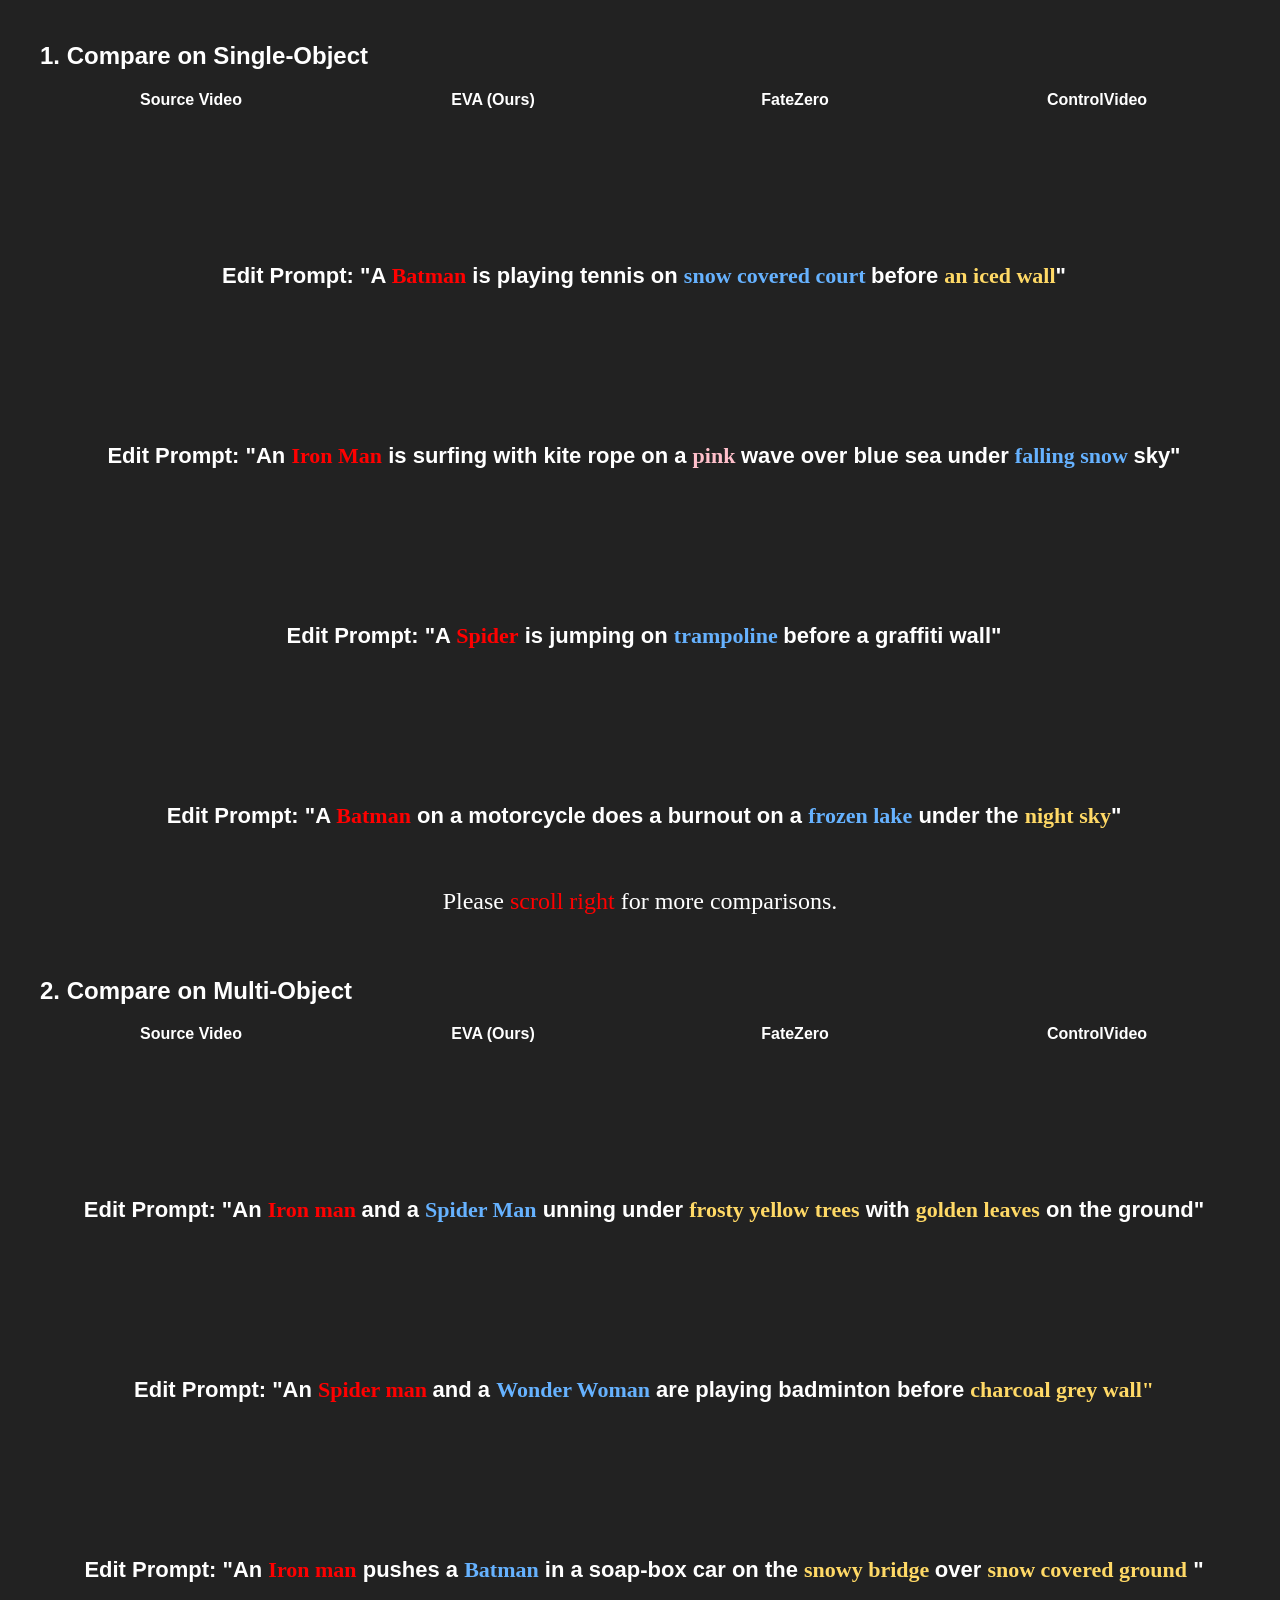
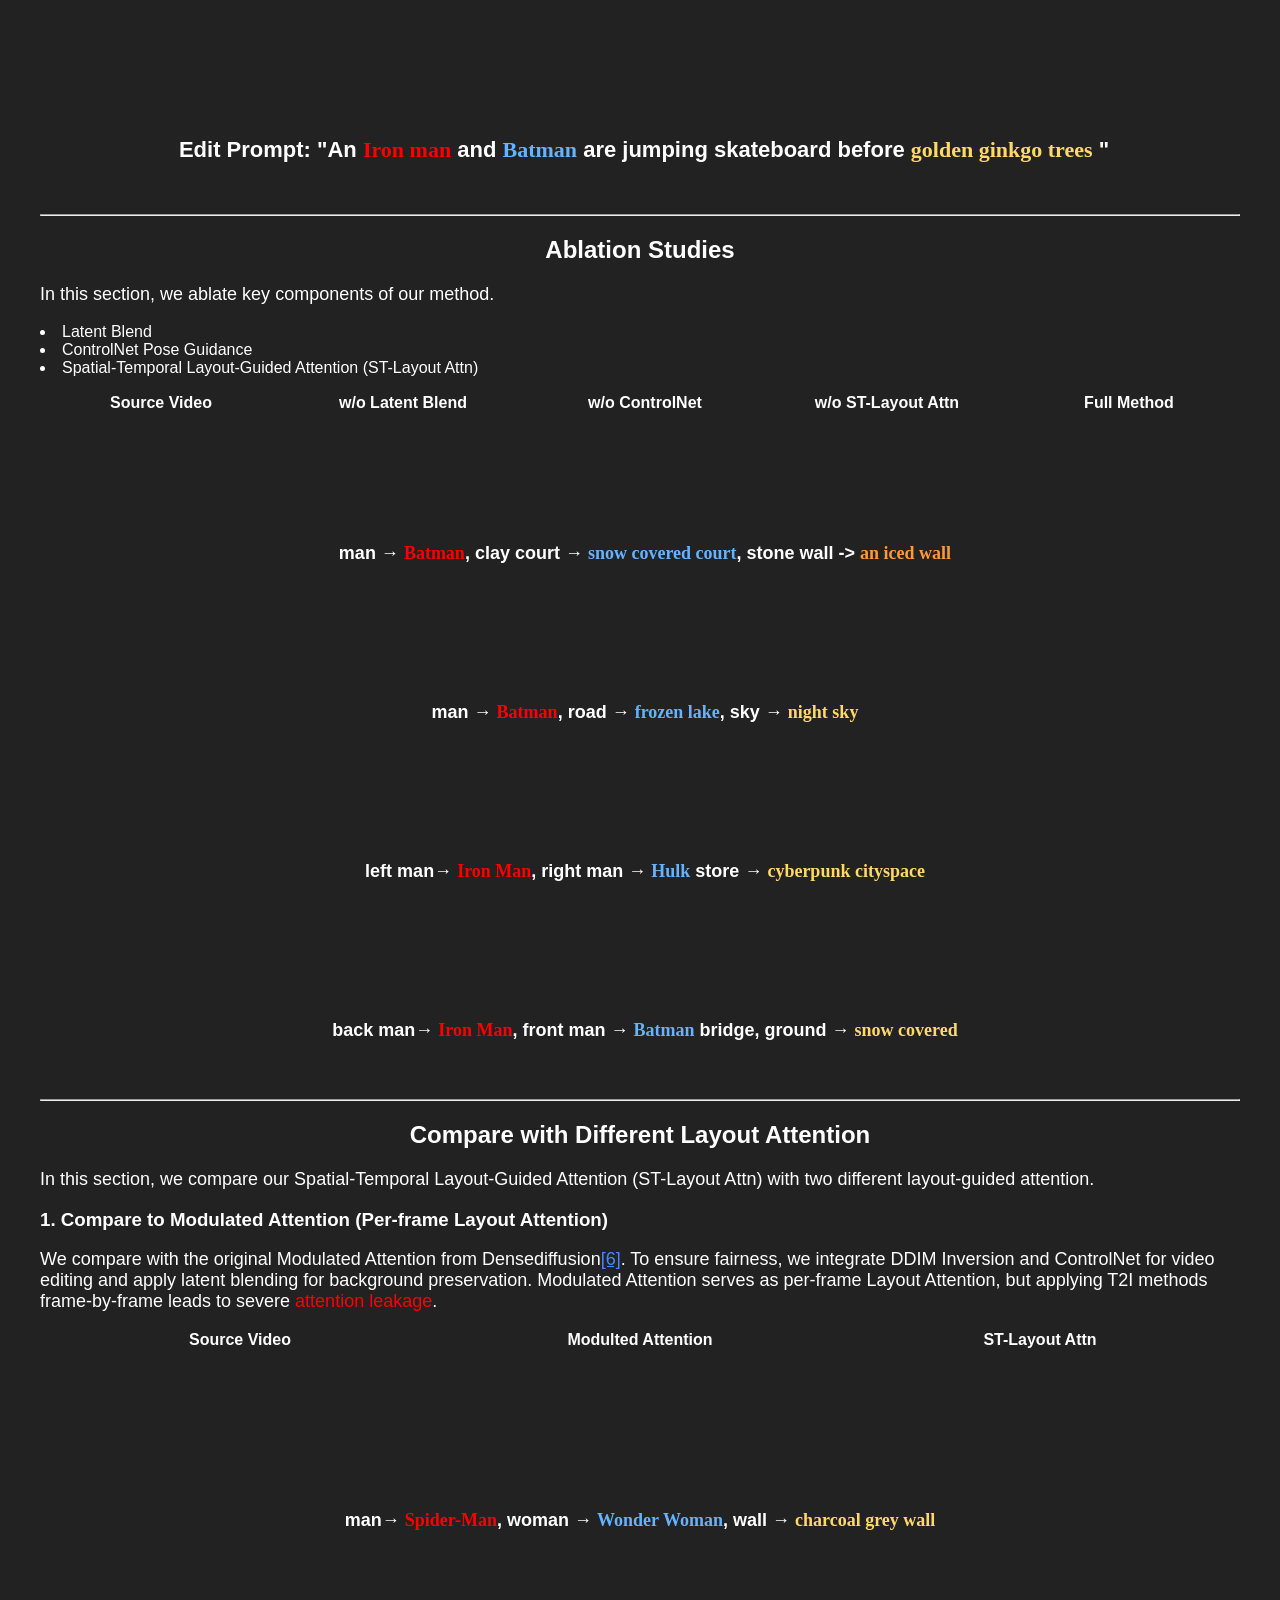
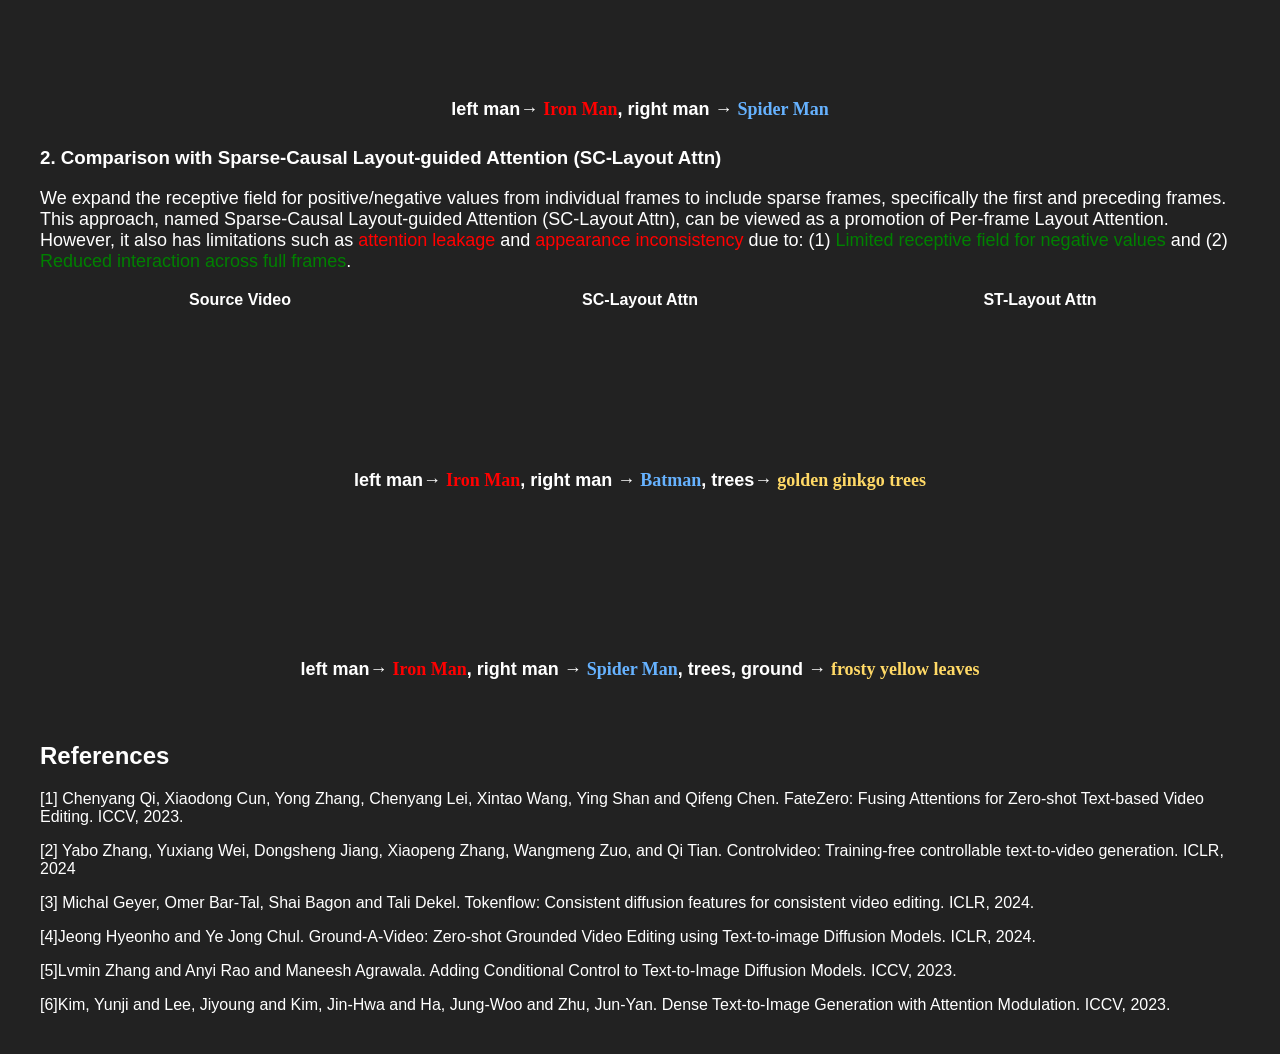
==== commit 58632408: "new" ====
--- a/supplementary/eva_supp.html
+++ b/supplementary/eva_supp.html
@@ -797,8 +797,8 @@
 <p style="font-size: large;"> 
   We expand the receptive field for positive/negative values from individual frames to include sparse frames, specifically the first and preceding frames. 
   This approach, named Sparse-Causal Layout-guided Attention (SC-Layout Attn), can be viewed as a promotion of Per-frame Layout Attention.
-   However, it also has limitations such as <a style="color: red;"> attention leakage </a> and <a style="color: red;">appearance inconsistency </a> due to:
-  (1) <a style="color: green;">Limited receptive field for negative values </a> and (2) <a style="color: green;">Reduced interaction across full frames </a>.
+  However, it also has limitations such as <a style="color: red;"> attention leakage </a> and <a style="color: red;">appearance inconsistency </a> due to:
+  (1) <a style="color: green;">Limited receptive field for negative values </a> and (2) <a style="color: green;">Reduced interaction across full frames</a>.
 </p>
 
 <table width="1200" align="center" class="video-no-container">
